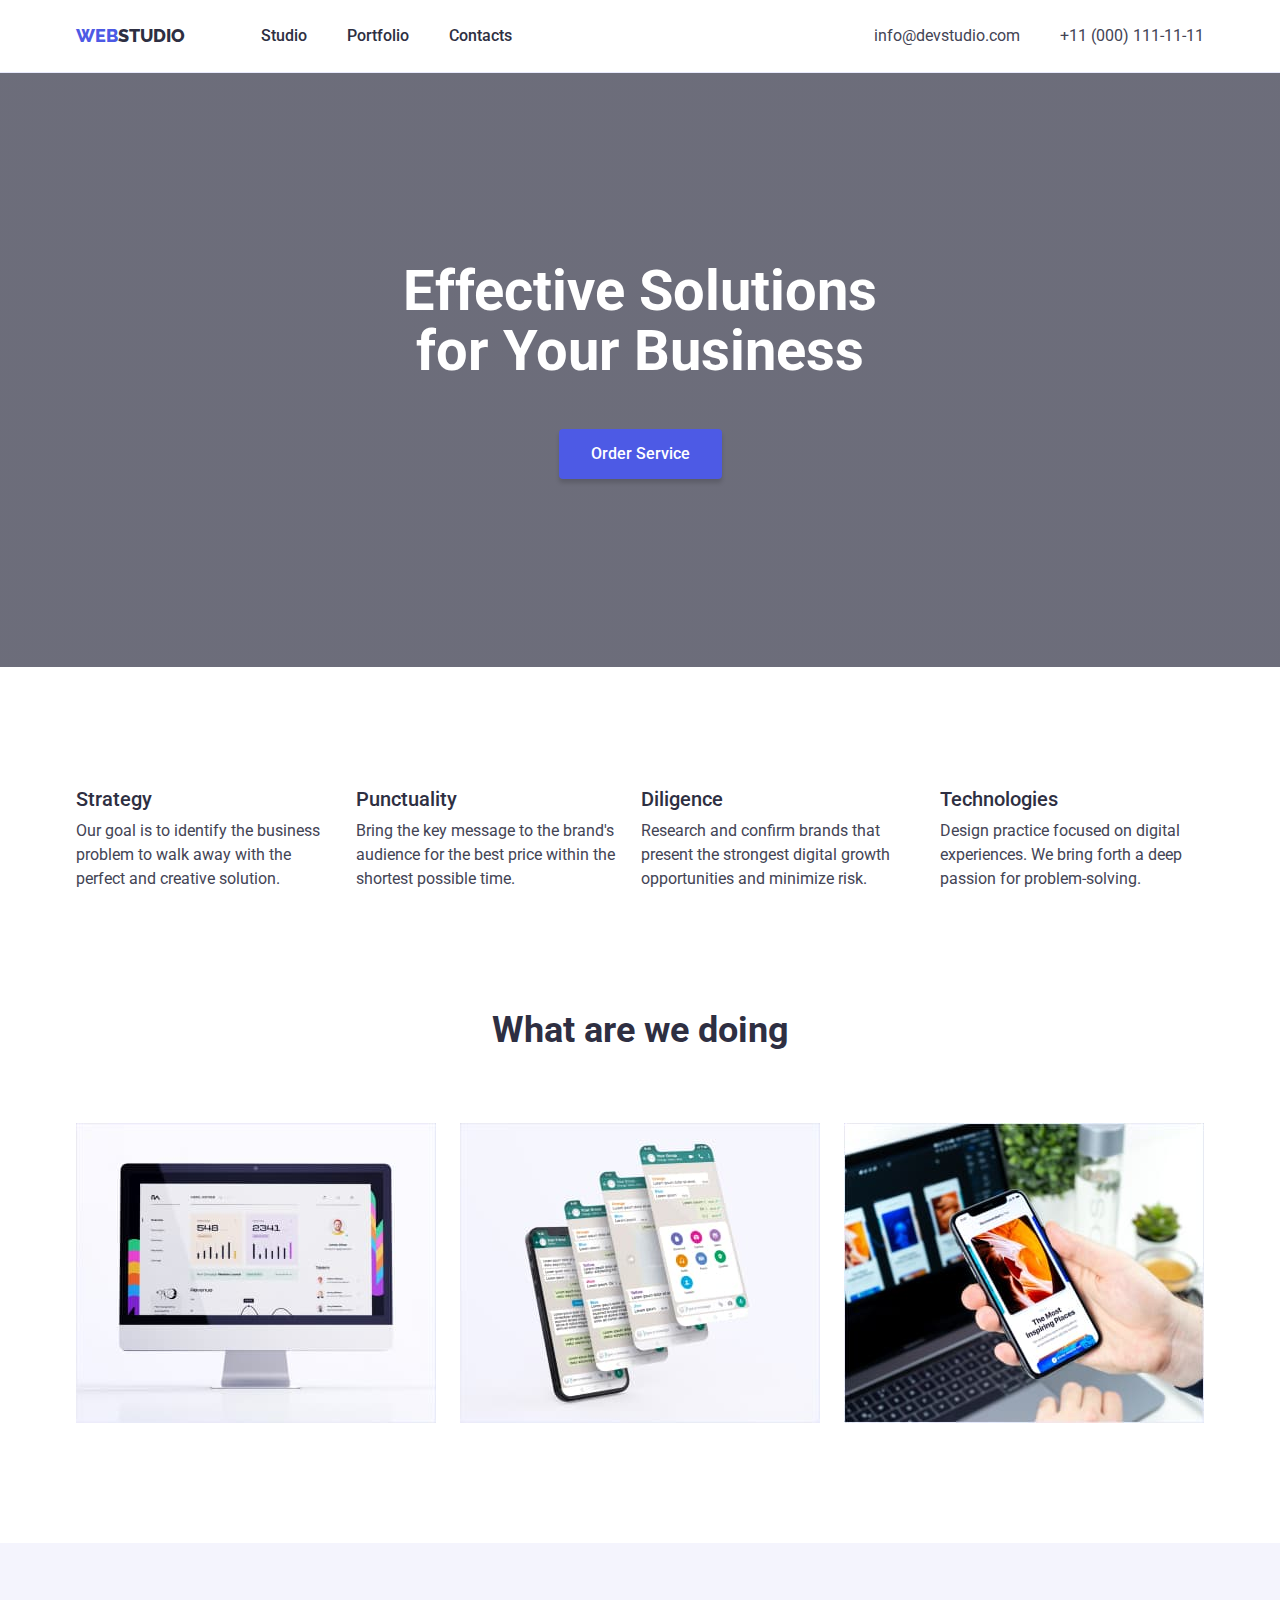
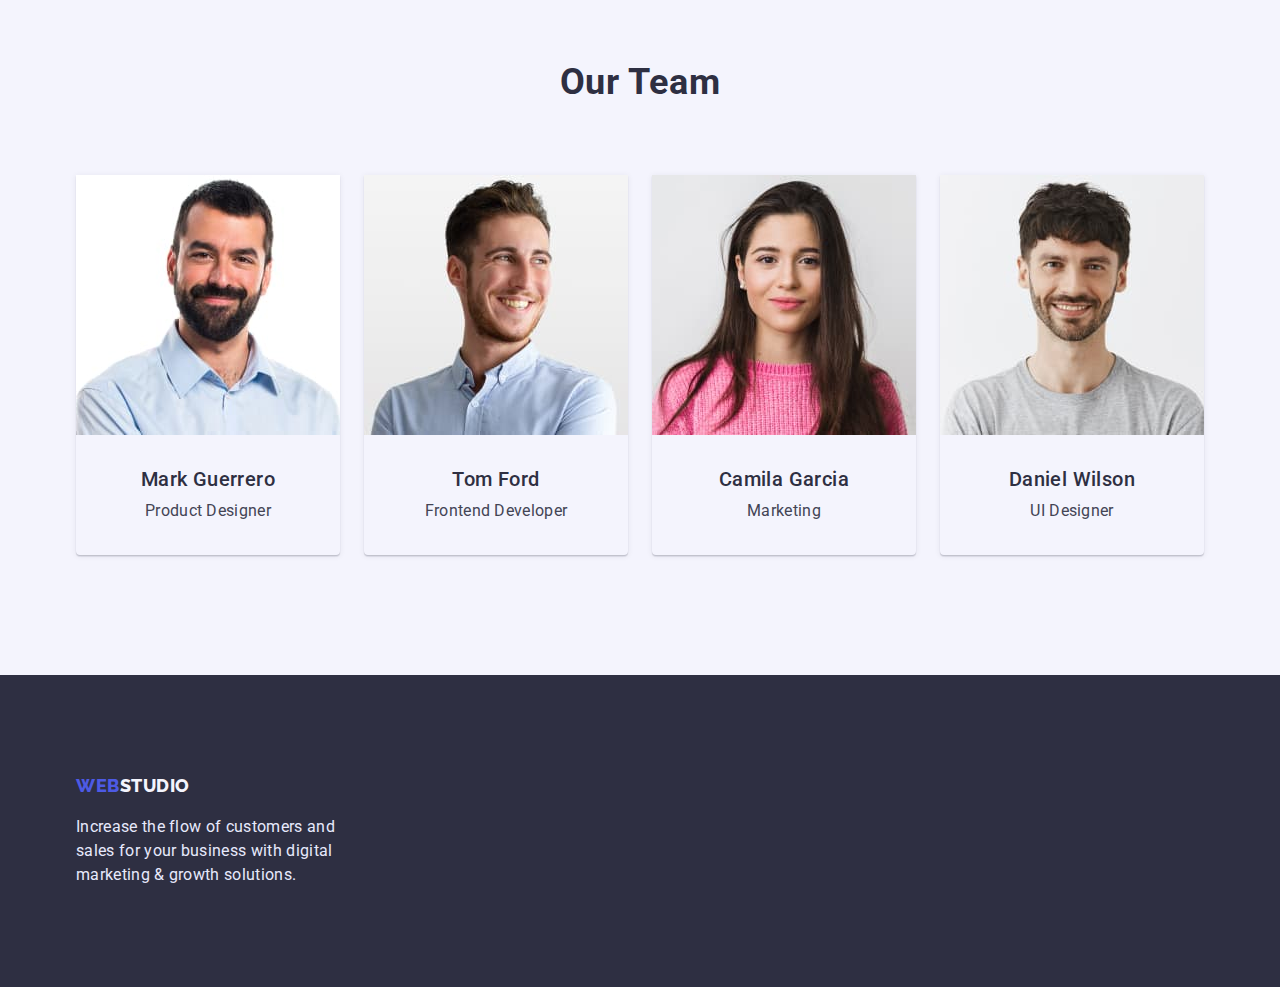
==== index.html @ 7176bb88 "open to new" ====
<!DOCTYPE html>
<html lang="en">
  <head>
    <meta charset="UTF-8" />
    <meta http-equiv="X-UA-Compatible" content="IE=edge" />
    <meta name="viewport" content="width=device-width, initial-scale=1.0" />
    <title>Document</title>
    <link
      rel="stylesheet"
      href="https://cdn.jsdelivr.net/npm/modern-normalize@1.1.0/modern-normalize.min.css"
    />
    <link rel="preconnect" href="https://fonts.googleapis.com" />
    <link rel="preconnect" href="https://fonts.gstatic.com" crossorigin />
    <link
      href="https://fonts.googleapis.com/css2?family=Raleway:wght@800&family=Roboto:wght@400;500;700;900&display=swap"
      rel="stylesheet"
    />
    <link rel="stylesheet" href="./css/styles.css" />
  </head>
  <body>
    <!--Шапка-->
    <header class="header">
      <div class="container flex-header">
        <nav class="nav">
          <a class="logo link" href="./index.html"
            ><span class="span-logo">Web</span>Studio</a
          >
          <ul class="menu list">
            <li class="menu-item">
              <a class="menu-list link" href="./index.html">Studio</a>
            </li>
            <li class="menu-item">
              <a class="menu-list link" href="./portfolio.html">Portfolio</a>
            </li>
            <li class="menu-item">
              <a class="menu-list link" href="">Contacts</a>
            </li>
          </ul>
        </nav>
        <!--контакти-->
        <ul class="header-contact list">
          <li class="contact-item">
            <a class="contact-link link" href="mailto:info@devstudio.com"
              >info@devstudio.com</a
            >
          </li>
          <li class="contact-item">
            <a class="contact-link link" href="tel:+110001111111"
              >+11 (000) 111-11-11</a
            >
          </li>
        </ul>
      </div>
    </header>
    <main>
      <!--Hero-->
      <section class="hero">
        <div class="container">
          <h1 class="hero-title">
            Effective Solutions <br />
            for Your Business
          </h1>
          <button class="hero-btn" type="button">Order Service</button>
        </div>
      </section>
      <!--навички-->
      <section class="about">
        <div class="container">
          <h2 class="visually-hidden">Our qualities</h2>
          <ul class="about-list list">
            <li class="about-item">
              <h3 class="about-title">Strategy</h3>
              <p class="about-text">
                Our goal is to identify the business problem to walk away with
                the perfect and creative solution.
              </p>
            </li>
            <li class="about-item">
              <h3 class="about-title">Punctuality</h3>
              <p class="about-text">
                Bring the key message to the brand's audience for the best price
                within the shortest possible time.
              </p>
            </li>
            <li class="about-item">
              <h3 class="about-title">Diligence</h3>
              <p class="about-text">
                Research and confirm brands that present the strongest digital
                growth opportunities and minimize risk.
              </p>
            </li>
            <li class="about-item">
              <h3 class="about-title">Technologies</h3>
              <p class="about-text">
                Design practice focused on digital experiences. We bring forth a
                deep passion for problem-solving.
              </p>
            </li>
          </ul>
        </div>
      </section>
      <!--що ми робимо-->
      <section class="work">
        <div class="container">
          <h2 class="work-title">What are we doing</h2>
          <ul class="work-list list">
            <li class="work-item">
              <img
                src="./images/Rectangle1.jpg"
                alt="computer monitor"
                width="360"
                height="300"
              />
            </li>
            <li class="work-item">
              <img
                src="./images/Rectangle2.jpg"
                alt="smartphone"
                width="360"
                height="300"
              />
            </li>
            <li class="work-item">
              <img
                src="./images/Rectangle3.jpg"
                alt="smartphone with laptop"
                width="360"
                height="300"
              />
            </li>
          </ul>
        </div>
      </section>
      <!--our-team-->
      <section class="team-section">
        <div class="container">
          <h2 class="team-title">Our Team</h2>
          <ul class="team-list list">
            <li class="team-item">
              <img
                src="./images/Mark-Guerrero.jpg"
                alt="Mark-Guerrero"
                width="264"
                height="260"
              />
              <h3 class="title-team">Mark Guerrero</h3>
              <p class="team-text">Product Designer</p>
            </li>
            <li class="team-item">
              <img
                src="./images/Tom-Ford.jpg"
                alt="Tom-Ford"
                width="264"
                height="260"
              />
              <h3 class="title-team">Tom Ford</h3>
              <p class="team-text">Frontend Developer</p>
            </li>
            <li class="team-item">
              <img
                src="./images/Camila-Garcia.jpg"
                alt="Camila-Garcia"
                width="264"
                height="260"
              />
              <h3 class="title-team">Camila Garcia</h3>
              <p class="team-text">Marketing</p>
            </li>
            <li class="team-item">
              <img
                src="./images/Daniel-Wilson.jpg"
                alt="Daniel-Wilson"
                width="264"
                height="260"
              />
              <h3 class="title-team">Daniel Wilson</h3>
              <p class="team-text">UI Designer</p>
            </li>
          </ul>
        </div>
      </section>
    </main>
    <footer class="footer">
      <div class="container">
        <a class="logo-footer link" href="./index.html"
          ><span class="footer-span-logo">Web</span>Studio</a
        >
        <p class="footer-text">
          Increase the flow of customers and sales for your business with
          digital marketing & growth solutions.
        </p>
      </div>
    </footer>
  </body>
</html>
---- css/styles.css ----
:root {
  --NAVY-BLUE: #2e2f42;
  --IRIS: #4d5ae5;
  --HOVER: #434455;
  --white: #ffffff;
}

/* основной текст NAVY BLUE  color: #2E2F42*/
/* заголовок секции герой color: #FFFFFF; */
/* вторичный текст SLATE color: #434455; */
/* текст футер логотипа CLOUD  IRIS color: #4D5AE5; color: #F4F4FD; */
/* текст футер CORNFLOWER color: #E7E9FC; */
/* твет акцент IRIS color: #4D5AE5; */
/* цвет фона темный NAVY BLUE background: #2E2F42;*/
/* цвет фона светлый background: #F4F4FD; */
/* цвет фона белый background: #FFFFFF; */

/* сброс стилей */
h1,
h2,
h3,
h4,
h5,
h6,
p {
  margin-top: 0;
  margin-bottom: 0;
}

ul,
ol {
  margin-top: 0;
  margin-bottom: 0;
  padding-left: 0;
}

.link {
  text-decoration: none;
}

.list {
  list-style: none;
}

img {
  display: block;
  max-width: 100%;
}

/* end */

/* глобальные */

body {
  font-family: "Roboto";
  font-weight: 500;
  font-size: 16px;
  line-height: 1.5;
  color: var(--NAVY-BLUE);
}

button {
  cursor: pointer;
}

/* end */

/* container */

.container {
  width: 1158px;
  margin: auto;
  padding: 0 15px;
}

/* end */

/* Хедер */

.header {
  padding: 24px 0;
  border-bottom: 1px solid #e7e9fc;
}

.logo {
  font-family: "Raleway";
  font-weight: 800;
  font-size: 18px;
  line-height: 1.3;
  color: var(--NAVY-BLUE);
  text-transform: uppercase;
  margin-right: 76px;
}

.logo:focus {
  color: var(--IRIS);
}

.span-logo {
  color: var(--IRIS);
}

.nav {
  display: flex;
}
.menu {
  display: flex;
}

.menu-item:not(:last-child) {
  margin-right: 40px;
}

.menu-list {
  font-weight: 500;
  font-size: 16px;
  line-height: 1.5;
  color: var(--NAVY-BLUE);
}
.menu-list:hover,
.menu-list:focus {
  color: var(--IRIS);
}

.header-contact {
  display: flex;
  margin-left: auto;
}

.contact-link {
  font-weight: 400;
  font-size: 16px;
  line-height: 1.5;
  color: var(--HOVER);
}

.contact-link:hover,
.contact-link:focus {
  color: var(--IRIS);
}
.flex-header {
  display: flex;
}

.contact-item:not(:last-child) {
  margin-right: 40px;
}
/* end */

/* heto */

.hero {
  background-image: linear-gradient(
      to right,
      rgba(46, 47, 66, 0.7),
      rgba(46, 47, 66, 0.7)
    ),
    url("../images/bkc-img.jpg");
  /* background-image: url("../images/bkc-img.jpg"); */
  background-repeat: no-repeat;
  background-size: 100%;
  padding: 188px 0;
  text-align: center;
  max-width: 1600px;
  margin: 0 auto;
}

.hero-title {
  color: var(--white);
  font-weight: 700;
  font-size: 56px;
  line-height: 60px;
  margin-bottom: 48px;
  /* width: 494px; */
}

.hero-btn {
  background: #4d5ae5;
  color: var(--white);
  font-weight: 500;
  box-shadow: 0px 4px 4px rgba(0, 0, 0, 0.15);
  border-radius: 4px;
  padding: 16px 32px;
  border: none;
}

.hero-btn:hover,
.hero-btn:focus {
  background-color: #404bbf;
}

/* end */

/* about */

.about {
  padding: 120px 0;
}

.visually-hidden {
  position: absolute;
  white-space: nowrap;
  width: 1px;
  height: 1px;
  overflow: hidden;
  border: 0;
  padding: 0;
  clip: rect(0 0 0 0);
  clip-path: inset(50%);
  margin: -1px;
}

.about-list {
  display: flex;
}

.about-item {
  width: calc((100%-72) / 4);
  margin-right: 24px;
}

.about-item:last-child {
  margin-right: 0;
}

.about-title {
  font-weight: 500;
  font-size: 20px;
  line-height: 24px;
  margin-bottom: 8px;
}

.about-text {
  color: var(--HOVER);
  font-weight: 400;
  font-size: 16px;
  line-height: 1.5;
}

/* end */

/* work */

.work {
  padding-bottom: 120px;
}

.work-title {
  text-align: center;
  font-size: 36px;
  line-height: 1.1;
  margin-bottom: 72px;
}

.work-list {
  display: flex;
}

.work-item {
  width: calc((100%-48) / 3);
  margin-right: 24px;
}

.work-item:last-child {
  margin: 0;
}

/* end */

/* team */

.team-section {
  padding: 120px 0;
  background-color: #f4f4fd;
}

.team-list {
  display: flex;
}

.team-title {
  font-size: 36px;
  line-height: 1.1;
  text-align: center;
  letter-spacing: 0.02em;
  text-transform: capitalize;
  margin-bottom: 72px;
  color: var(--NAVY-BLUE);
}

.team-item {
  box-shadow: 0px 1px 6px rgba(46, 47, 66, 0.08),
    0px 1px 1px rgba(46, 47, 66, 0.16), 0px 2px 1px rgba(46, 47, 66, 0.08);
  border-radius: 0px 0px 4px 4px;
  width: calc((100%-72) / 4);
  margin-right: 24px;
}

.team-item:last-child {
  margin-right: 0;
}

.title-team {
  font-weight: 500;
  font-size: 20px;
  line-height: 1.2;
  text-align: center;
  letter-spacing: 0.02em;
  color: var(--NAVY-BLUE);
  margin-bottom: 8px;
  margin-top: 32px;
}

.team-text {
  font-weight: 400;
  font-size: 16px;
  line-height: 1.5;
  text-align: center;
  letter-spacing: 0.02em;
  color: var(--HOVER);
  margin-bottom: 32px;
}

/* end */

.footer {
  background-color: var(--NAVY-BLUE);
  padding: 100px 0;
}

.logo-footer {
  font-family: "Raleway";
  font-weight: 800;
  font-size: 18px;
  line-height: 1.2;
  letter-spacing: 0.03em;
  text-transform: uppercase;
  color: #f4f4fd;
}

.footer-span-logo {
  color: var(--IRIS);
}

.footer-text {
  color: #e7e9fc;
  font-family: "Roboto";
  font-weight: 400;
  font-size: 16px;
  line-height: 1.5;
  letter-spacing: 0.02em;
  width: 264px;
  margin-top: 16px;
}

/* portfolio */

/* filrt */
.section-portfolio {
  padding-top: 96px;
  padding-bottom: 120px;
}

.filtr {
  display: flex;
  justify-content: center;
  margin-bottom: 72px;
}

.filtr-item:not(:last-child) {
  margin-right: 24px;
}

.filtr-btn {
  background-color: #f4f4fd;
  color: var(--IRIS);
  font-weight: 500;
  border-radius: 4px;
  padding: 12px 24px;
  border: 1px solid #e7e9fc;
}

.filtr-btn:focus,
.filtr-btn:hover {
  color: var(--white);
  font-weight: 500;
  background: #404bbf;
  box-shadow: 0px 3px 1px rgba(0, 0, 0, 0.1), 0px 2px 1px rgba(0, 0, 0, 0.08),
    0px 2px 2px rgba(0, 0, 0, 0.12);
  border: 1px solid #404bbf;
  border-radius: 4px;
  padding: 12px 24px;
}

/* end */

/* portfolio-list */

.portfolio-list {
  display: flex;
  flex-wrap: wrap;
  /* column-gap: 24px;
  row-gap: 48px; */
}

.portfolio-item {
  width: calc((100% - 48px) / 3);
  margin-right: 24px;
  /* margin-bottom: 48px; */
}

.portfolio-item:nth-child(3n) {
  margin: 0;
}

.portfolio-item:nth-last-of-type(n + 4) {
  margin-bottom: 48px;
}

.portfolio-title {
  font-weight: 500;
  font-size: 20px;
  line-height: 1.2;
  color: var(--NAVY-BLUE);
  margin-bottom: 8px;
}

.portfolio-text {
  font-size: 16px;
  line-height: 1.5;
  color: var(--HOVER);
}

.portfolio-card {
  padding: 32px 16px;
  border: 1px solid #e7e9fc;
  border-top: 0;
}

/* end */
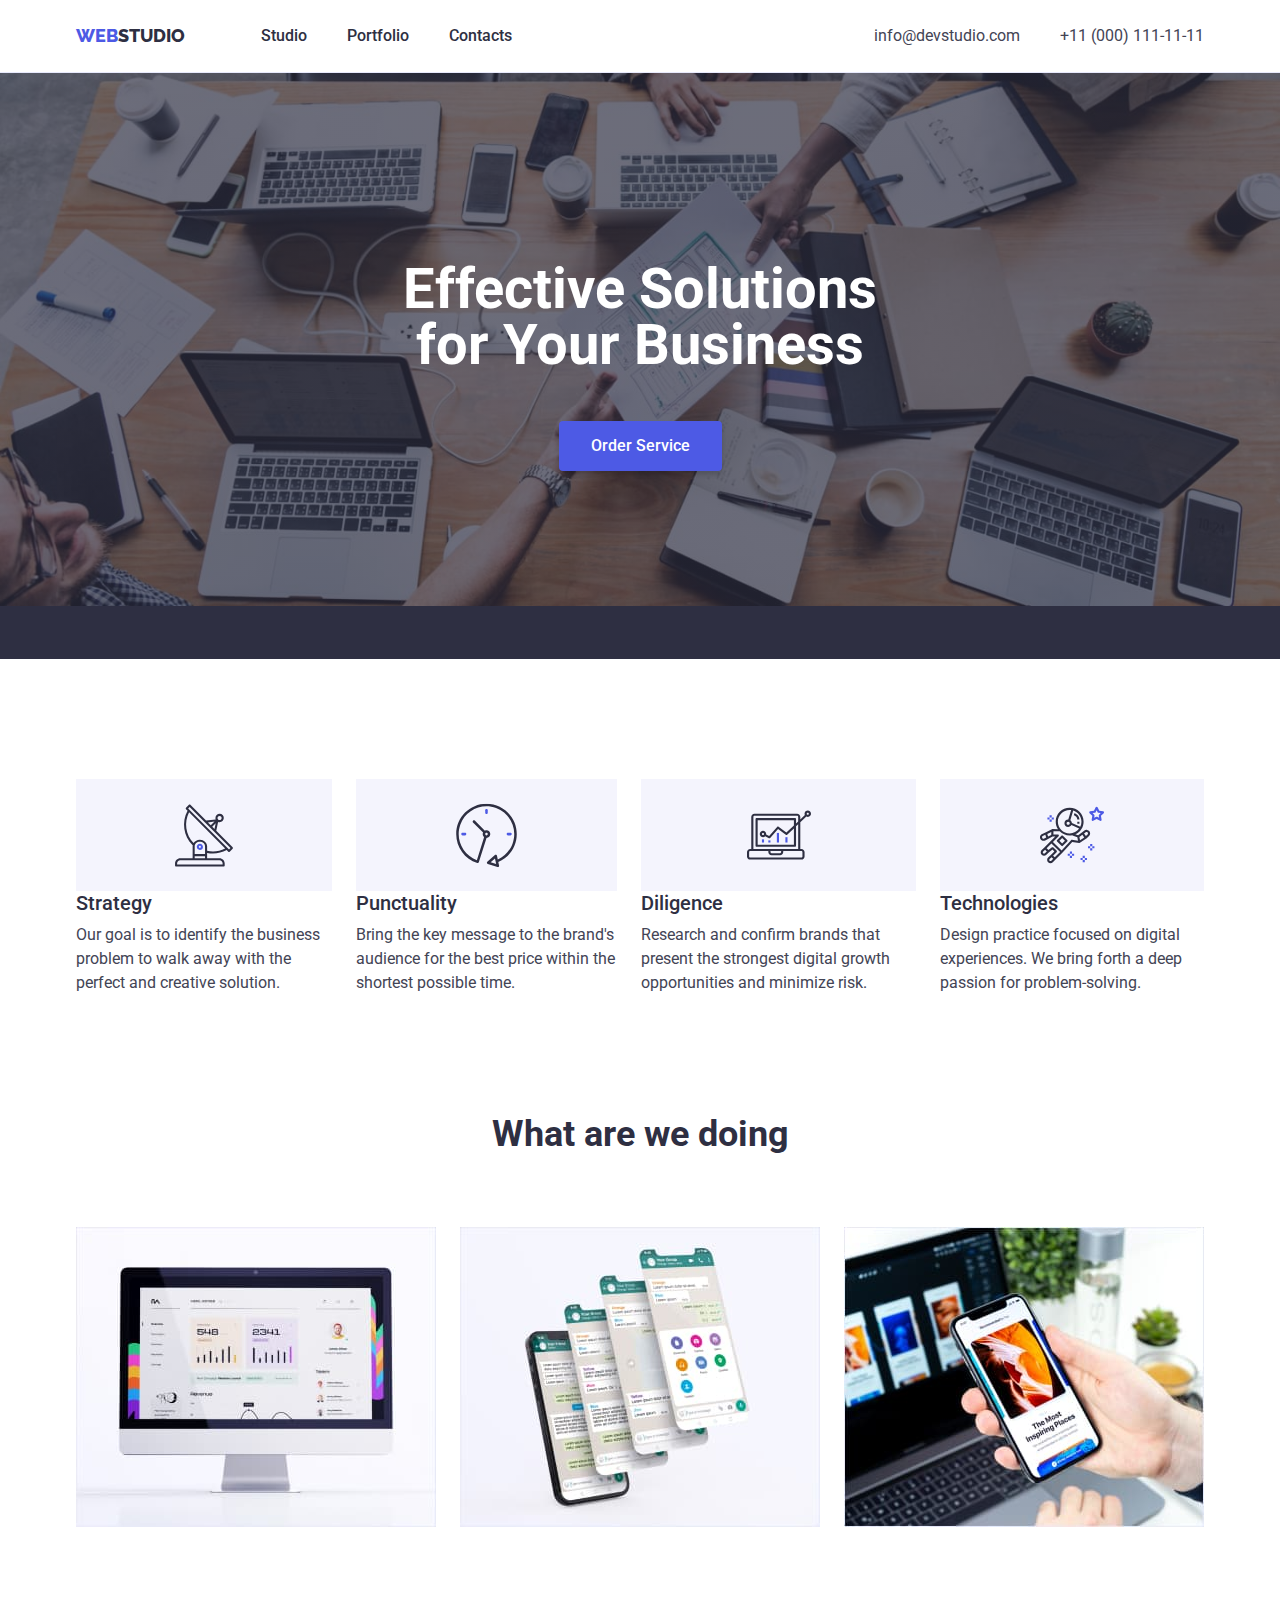
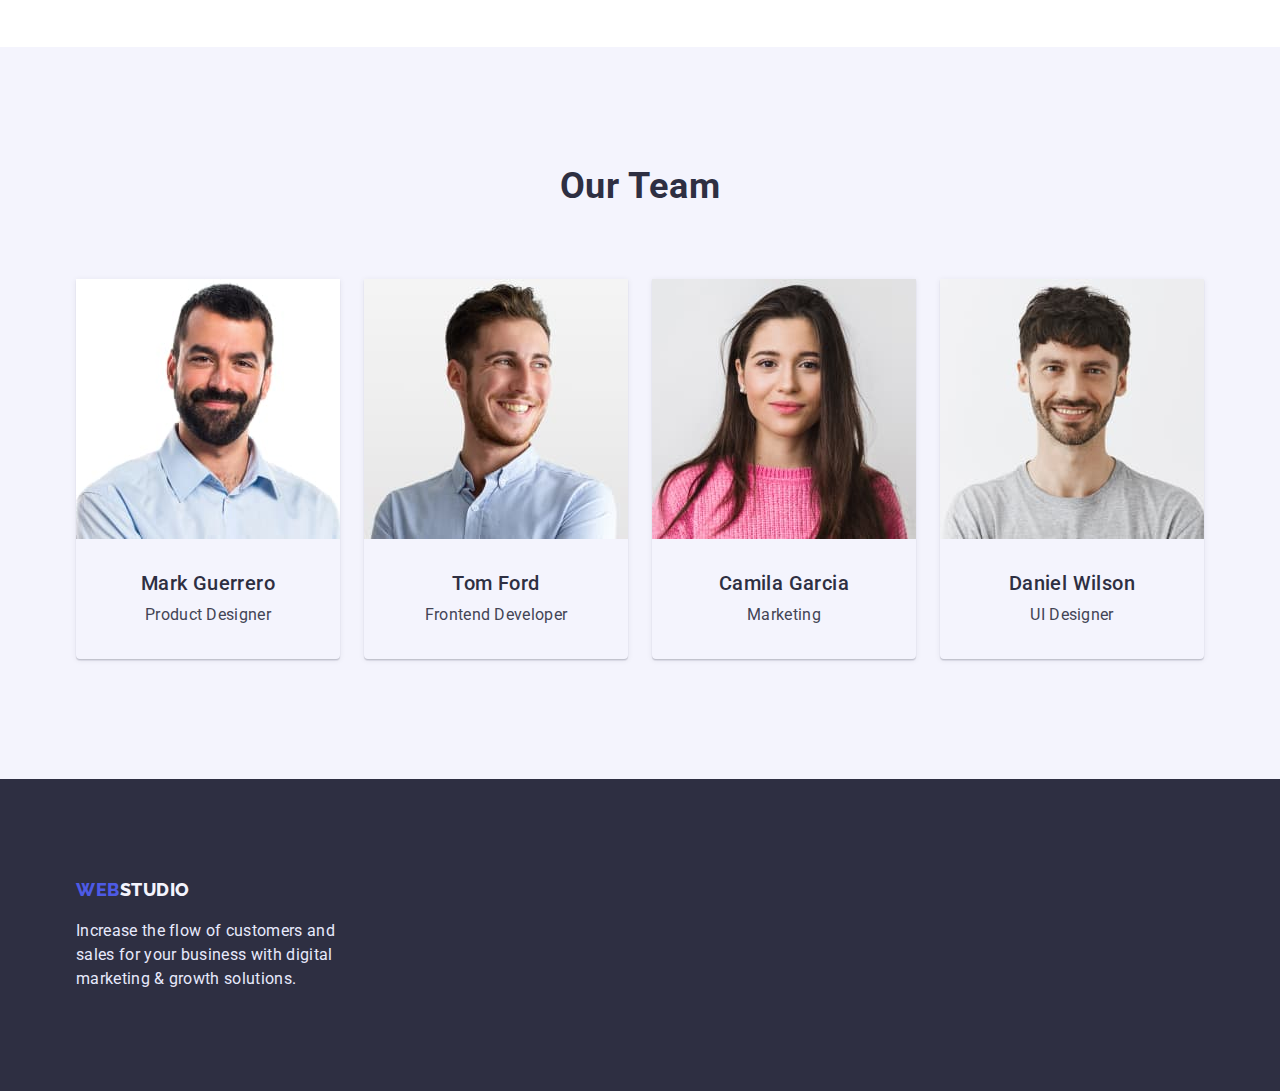
==== commit 7fe05c28: "add about icon" ====
--- a/index.html
+++ b/index.html
@@ -68,28 +68,28 @@
         <div class="container">
           <h2 class="visually-hidden">Our qualities</h2>
           <ul class="about-list list">
-            <li class="about-item">
-              <h3 class="about-title">Strategy</h3>
+            <li class="about-item icon-strategy">
+              <h3 class="about-title ">Strategy</h3>
               <p class="about-text">
                 Our goal is to identify the business problem to walk away with
                 the perfect and creative solution.
               </p>
             </li>
-            <li class="about-item">
+            <li class="about-item icon-punctualy">
               <h3 class="about-title">Punctuality</h3>
               <p class="about-text">
                 Bring the key message to the brand's audience for the best price
                 within the shortest possible time.
               </p>
             </li>
-            <li class="about-item">
+            <li class="about-item icon-diligence">
               <h3 class="about-title">Diligence</h3>
               <p class="about-text">
                 Research and confirm brands that present the strongest digital
                 growth opportunities and minimize risk.
               </p>
             </li>
-            <li class="about-item">
+            <li class="about-item icon-tehnologies">
               <h3 class="about-title">Technologies</h3>
               <p class="about-text">
                 Design practice focused on digital experiences. We bring forth a
--- a/css/styles.css
+++ b/css/styles.css
@@ -150,13 +150,13 @@
 /* heto */
 
 .hero {
+  background-color: var(--NAVY-BLUE);
   background-image: linear-gradient(
       to right,
       rgba(46, 47, 66, 0.7),
       rgba(46, 47, 66, 0.7)
     ),
-    url("../images/bkc-img.jpg");
-  /* background-image: url("../images/bkc-img.jpg"); */
+    url(../images/bkc-img.jpg);
   background-repeat: no-repeat;
   background-size: 100%;
   padding: 188px 0;
@@ -169,7 +169,7 @@
   color: var(--white);
   font-weight: 700;
   font-size: 56px;
-  line-height: 60px;
+  line-height: 1;
   margin-bottom: 48px;
   /* width: 494px; */
 }
@@ -237,6 +237,33 @@
   line-height: 1.5;
 }
 
+.about-item::before{
+  display:block;
+  content: '' ;
+  background-size: contain;
+  background-repeat: no-repeat;
+  background-position: center; 
+  height: 112px;
+  background-color: #F4F4FD;
+}
+
+.icon-strategy::before{
+  background-image: url(../images/strategy.svg);
+}
+
+.icon-punctualy::before{
+background-image: url(../images/punctuality.svg);
+}
+
+.icon-diligence::before{
+  background-image: url(../images/diligence.svg);
+}
+
+.icon-tehnologies::before{
+  background-image: url(../images/technologies.svg );
+}
+
+
 /* end */
 
 /* work */
@@ -415,6 +442,7 @@
 
 .portfolio-item:nth-last-of-type(n + 4) {
   margin-bottom: 48px;
+  box-shadow: 0px 1px 6px rgba(46, 47, 66, 0.08);
 }
 
 .portfolio-title {
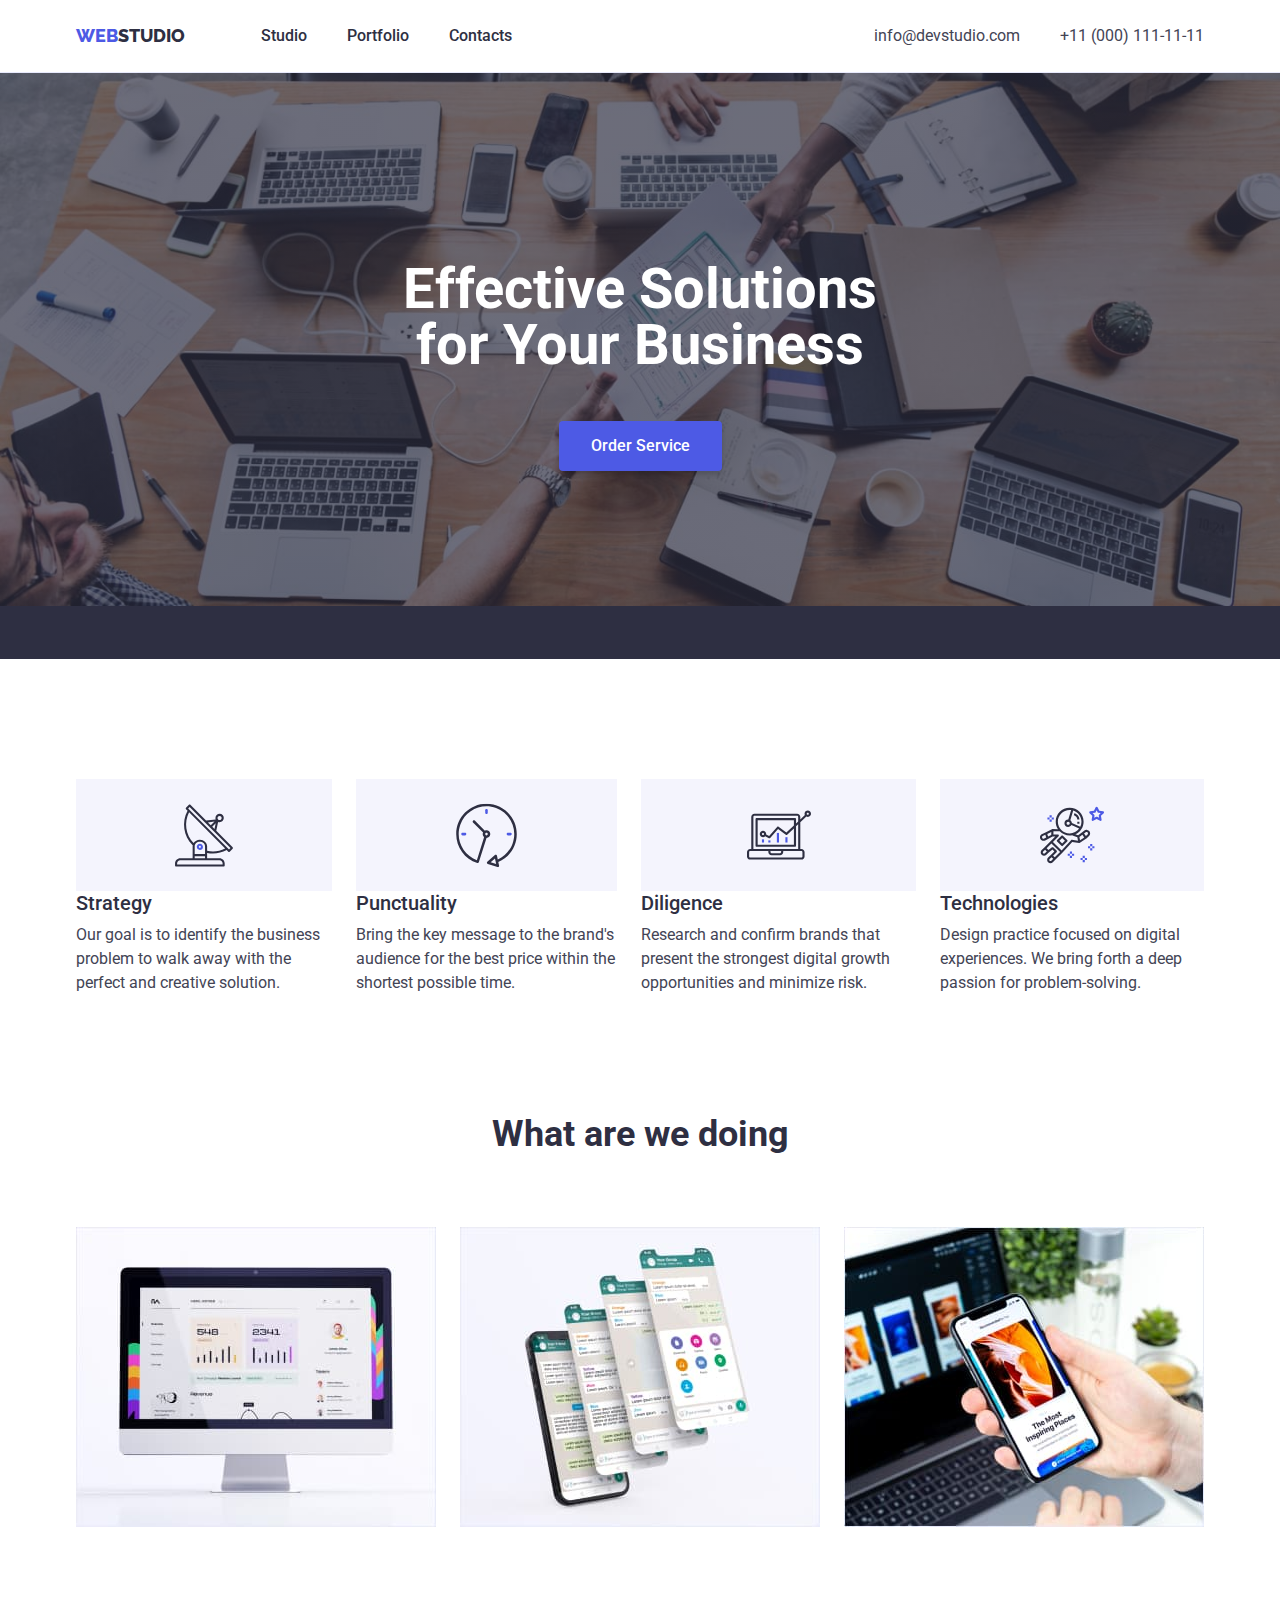
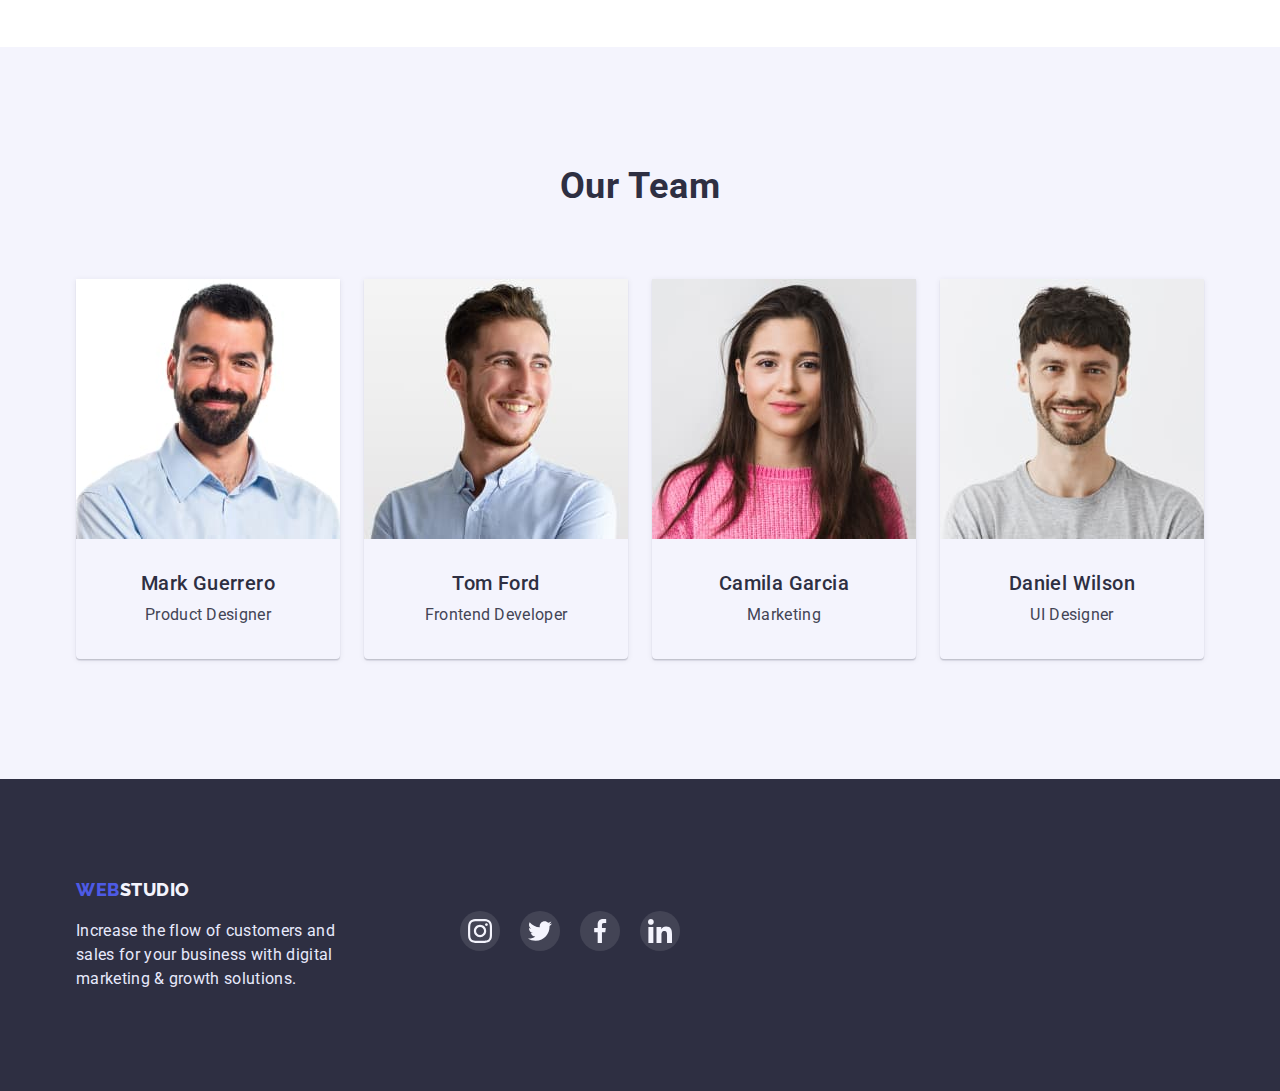
==== commit 813409f9: "social icon footer" ====
--- a/index.html
+++ b/index.html
@@ -69,7 +69,7 @@
           <h2 class="visually-hidden">Our qualities</h2>
           <ul class="about-list list">
             <li class="about-item icon-strategy">
-              <h3 class="about-title ">Strategy</h3>
+              <h3 class="about-title">Strategy</h3>
               <p class="about-text">
                 Our goal is to identify the business problem to walk away with
                 the perfect and creative solution.
@@ -181,14 +181,26 @@
       </section>
     </main>
     <footer class="footer">
-      <div class="container">
-        <a class="logo-footer link" href="./index.html"
-          ><span class="footer-span-logo">Web</span>Studio</a
-        >
-        <p class="footer-text">
-          Increase the flow of customers and sales for your business with
-          digital marketing & growth solutions.
-        </p>
+      <div class="container flex-footer">
+        <div class="old-footer">
+          <a class="logo-footer link" href="./index.html"
+            ><span class="footer-span-logo">Web</span>Studio</a
+          >
+          <p class="footer-text">
+            Increase the flow of customers and sales for your business with
+            digital marketing & growth solutions.
+          </p>
+        </div>
+        <div class="flex-footer list">
+          <ul class="social-footer">
+            <li class="social-item inst-footer">
+              <a href="portfolio.html"></a>
+            </li>
+            <li class="social-item twit-footer"><a href="/"></a></li>
+            <li class="social-item face-footer"><a href="/"></a></li>
+            <li class="social-item link-footer"><a href="/"></a></li>
+          </ul>
+        </div>
       </div>
     </footer>
   </body>
--- a/css/styles.css
+++ b/css/styles.css
@@ -237,32 +237,31 @@
   line-height: 1.5;
 }
 
-.about-item::before{
-  display:block;
-  content: '' ;
+.about-item::before {
+  display: block;
+  content: "";
   background-size: contain;
   background-repeat: no-repeat;
-  background-position: center; 
+  background-position: center;
   height: 112px;
-  background-color: #F4F4FD;
-}
-
-.icon-strategy::before{
+  background-color: #f4f4fd;
+}
+
+.icon-strategy::before {
   background-image: url(../images/strategy.svg);
 }
 
-.icon-punctualy::before{
-background-image: url(../images/punctuality.svg);
-}
-
-.icon-diligence::before{
+.icon-punctualy::before {
+  background-image: url(../images/punctuality.svg);
+}
+
+.icon-diligence::before {
   background-image: url(../images/diligence.svg);
 }
 
-.icon-tehnologies::before{
-  background-image: url(../images/technologies.svg );
-}
-
+.icon-tehnologies::before {
+  background-image: url(../images/technologies.svg);
+}
 
 /* end */
 
@@ -383,6 +382,16 @@
 /* portfolio */
 
 /* filrt */
+
+.flex-footer {
+  display: flex;
+  align-items: center;
+}
+
+.old-footer {
+  margin-right: 120px;
+}
+
 .section-portfolio {
   padding-top: 96px;
   padding-bottom: 120px;
@@ -419,6 +428,42 @@
   padding: 12px 24px;
 }
 
+.social-item {
+  display: inline-block;
+  width: 40px;
+  height: 40px;
+  background-color: rgba(255, 255, 255, 0.1);
+  background-repeat: no-repeat;
+  background-position: center;
+  background-size: 24px;
+  border-radius: 50%;
+}
+
+.social-item:not(:last-child) {
+  margin-right: 16px;
+}
+
+.inst-footer {
+  background-image: url(../images/instagram.svg);
+}
+
+.twit-footer {
+  background-image: url(../images/twitter.svg);
+}
+
+.face-footer {
+  background-image: url(../images/facebook.svg);
+}
+
+.link-footer {
+  background-image: url(../images/linkedin.svg);
+}
+
+.social-item:hover,
+.social-item:focus {
+  background-color: rgba(49, 208, 170, 1);
+}
+
 /* end */
 
 /* portfolio-list */
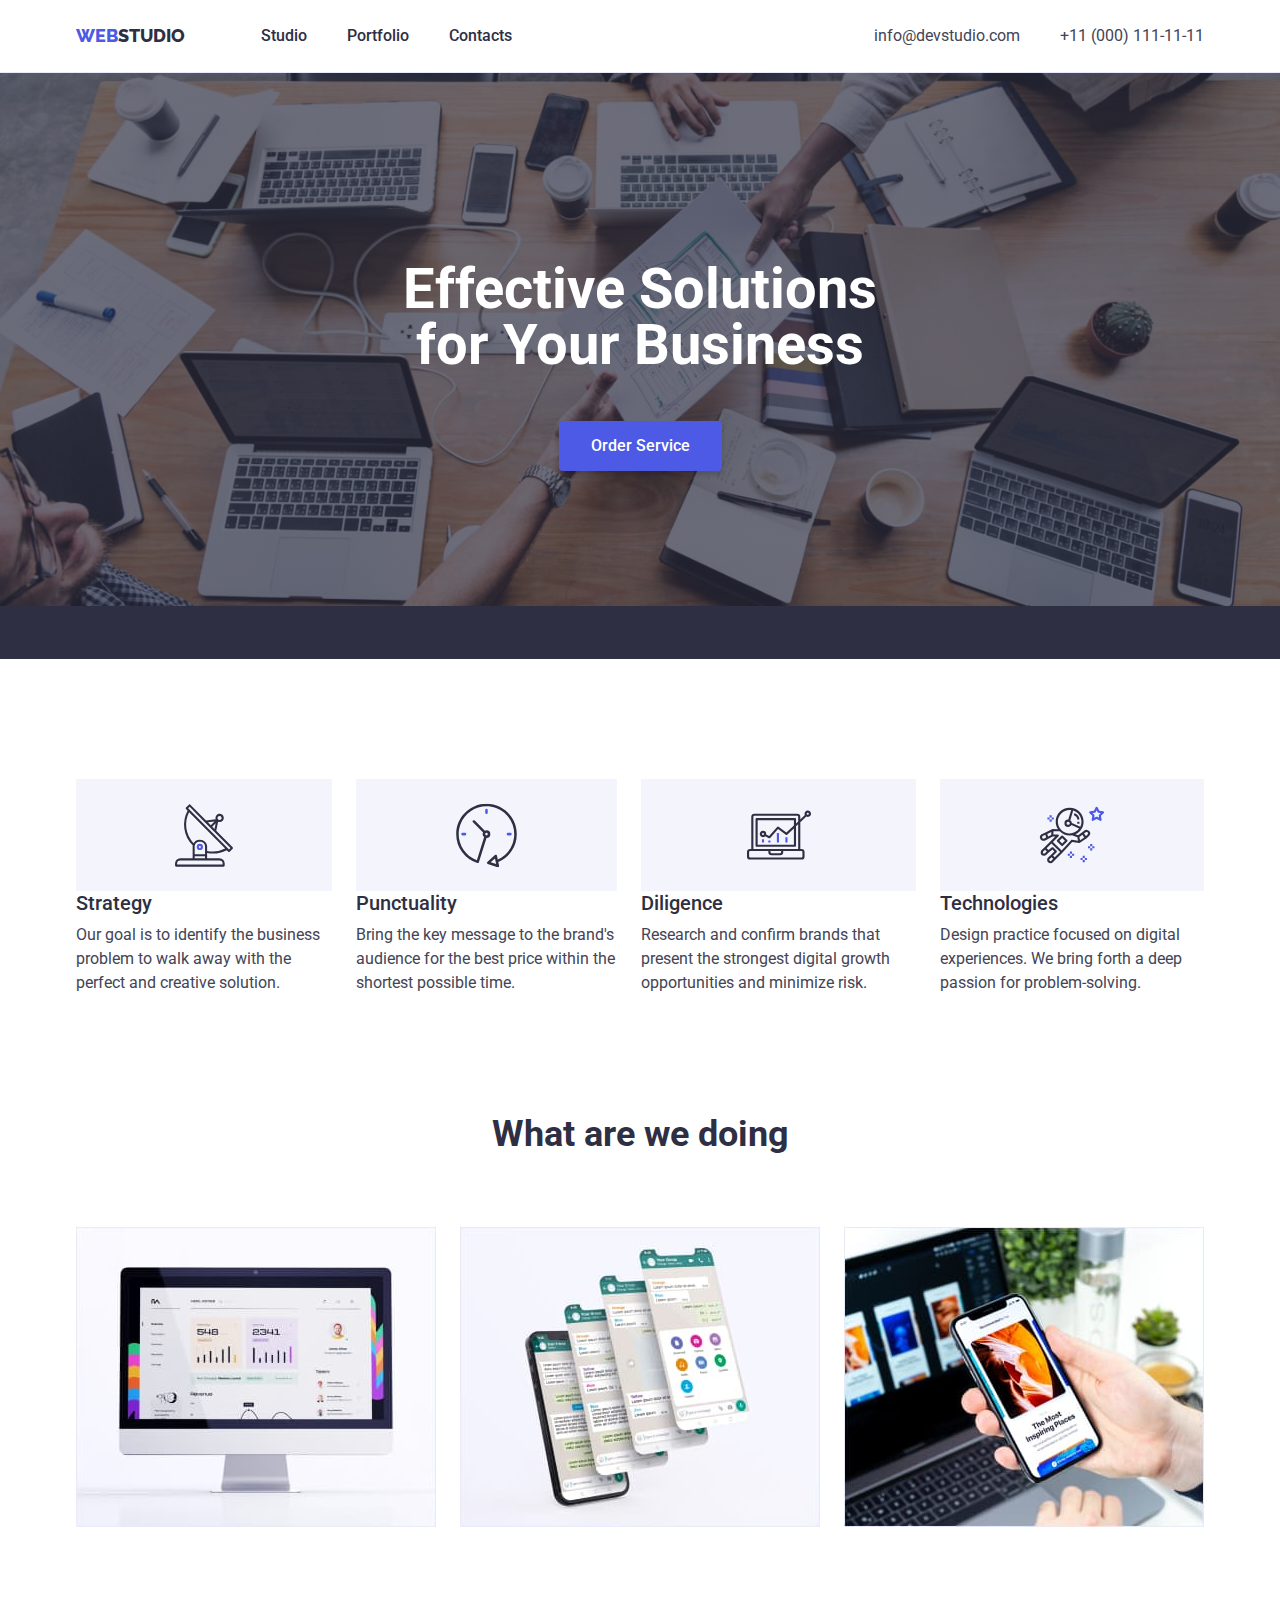
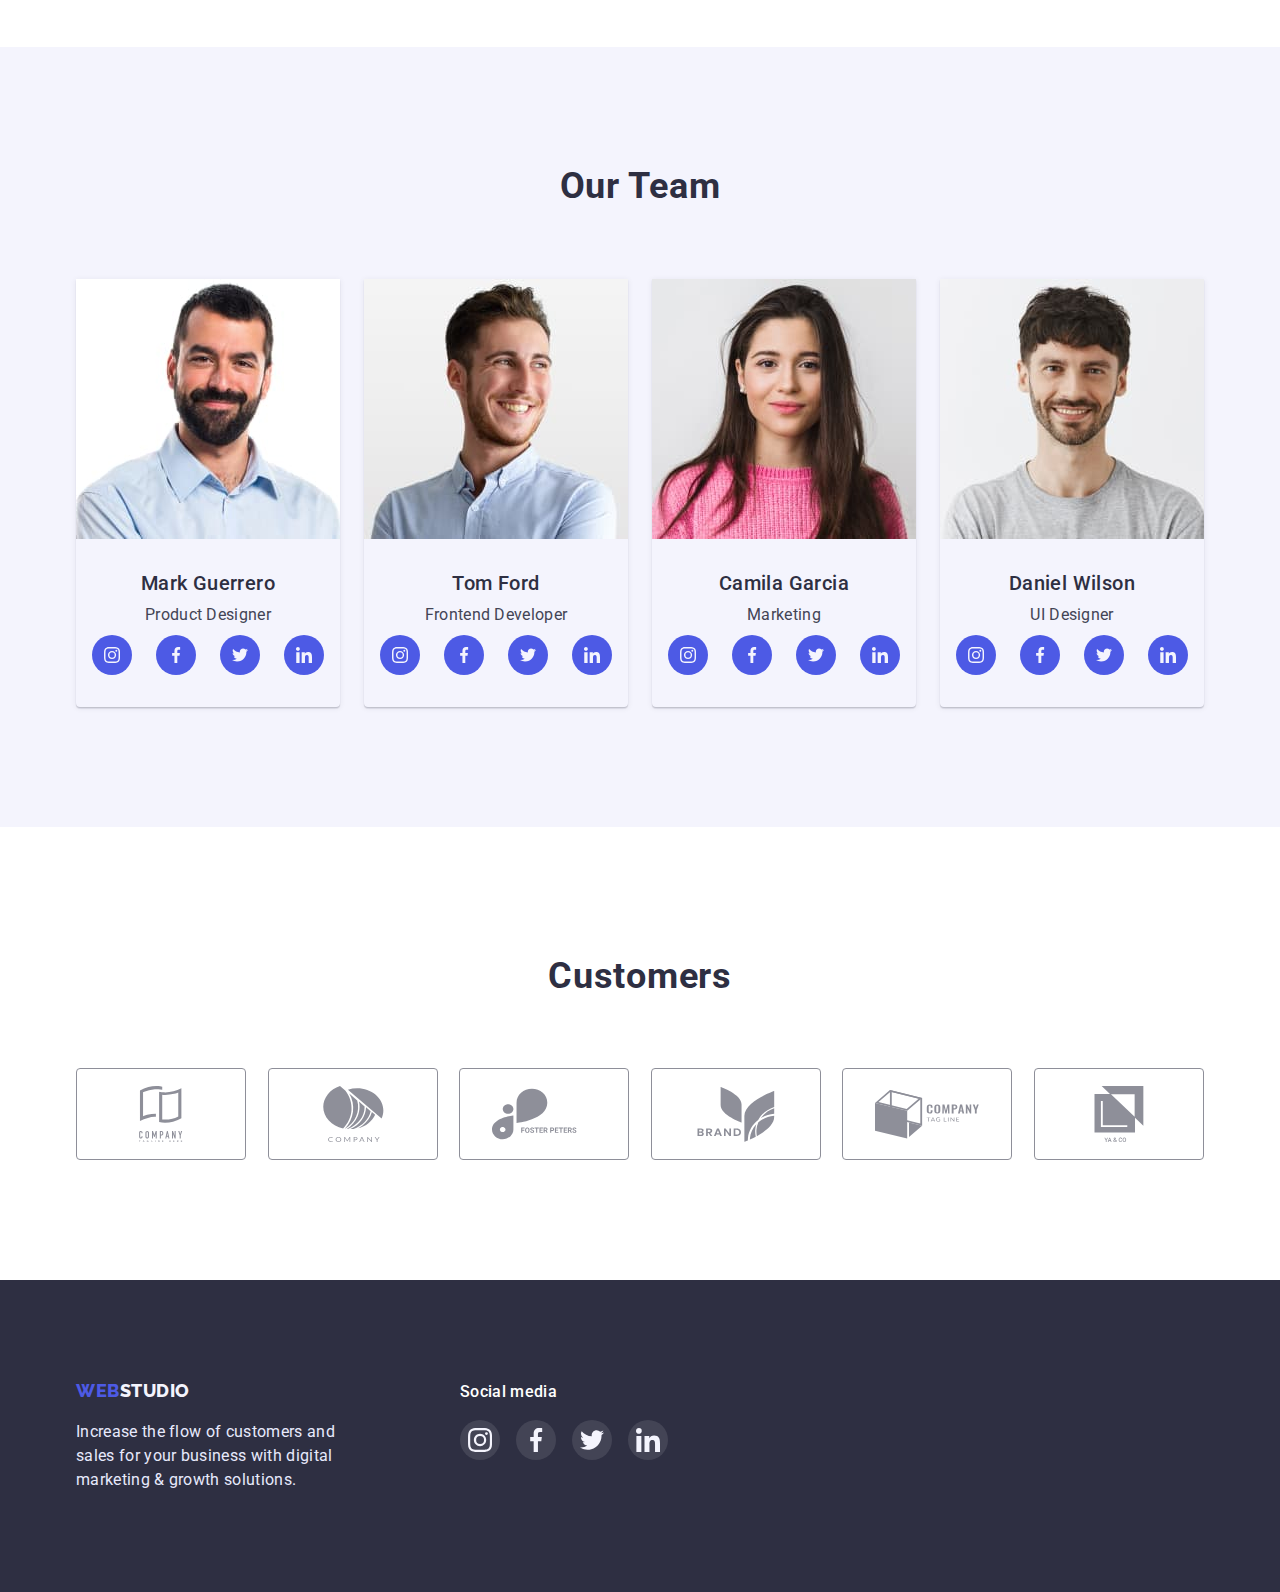
==== commit fd21fb4b: "2" ====
--- a/index.html
+++ b/index.html
@@ -143,8 +143,45 @@
                 width="264"
                 height="260"
               />
-              <h3 class="title-team">Mark Guerrero</h3>
-              <p class="team-text">Product Designer</p>
+              <div class="team-card">
+                <h3 class="title-team">Mark Guerrero</h3>
+                <p class="team-text">Product Designer</p>
+                <ul class="soc-list list">
+                  <li class="soc-item-team">
+                    <a class="soc-link-team link" href="">
+                      <svg width="16" height="16" class="icon-team">
+                        <use
+                          href="./images/symbol-defs2.svg#icon-instagram"
+                        ></use>
+                      </svg>
+                    </a>
+                  </li>
+                  <li class="soc-item-team">
+                    <a class="soc-link-team link" href=""
+                      ><svg width="16" height="16" class="icon-team">
+                        <use
+                          href="./images/symbol-defs2.svg#icon-facebook"
+                        ></use></svg
+                    ></a>
+                  </li>
+                  <li class="soc-item-team">
+                    <a class="soc-link-team link" href=""
+                      ><svg width="16" height="16" class="icon-team">
+                        <use
+                          href="./images/symbol-defs2.svg#icon-twitter"
+                        ></use></svg
+                    ></a>
+                  </li>
+                  <li class="soc-item-team">
+                    <a class="soc-link-team link" href=""
+                      ><svg width="16" height="16" class="icon-team">
+                        <use
+                          href="./images/symbol-defs2.svg#icon-linkedin"
+                        ></use></svg
+                    ></a>
+                  </li>
+                </ul>
+              </div>
             </li>
             <li class="team-item">
               <img
@@ -153,8 +190,45 @@
                 width="264"
                 height="260"
               />
-              <h3 class="title-team">Tom Ford</h3>
-              <p class="team-text">Frontend Developer</p>
+              <div class="team-card">
+                <h3 class="title-team">Tom Ford</h3>
+                <p class="team-text">Frontend Developer</p>
+                <ul class="soc-list list">
+                  <li class="soc-item-team">
+                    <a class="soc-link-team link" href="">
+                      <svg width="16" height="16" class="icon-team">
+                        <use
+                          href="./images/symbol-defs2.svg#icon-instagram"
+                        ></use>
+                      </svg>
+                    </a>
+                  </li>
+                  <li class="soc-item-team">
+                    <a class="soc-link-team link" href=""
+                      ><svg width="16" height="16" class="icon-team">
+                        <use
+                          href="./images/symbol-defs2.svg#icon-facebook"
+                        ></use></svg
+                    ></a>
+                  </li>
+                  <li class="soc-item-team">
+                    <a class="soc-link-team link" href=""
+                      ><svg width="16" height="16" class="icon-team">
+                        <use
+                          href="./images/symbol-defs2.svg#icon-twitter"
+                        ></use></svg
+                    ></a>
+                  </li>
+                  <li class="soc-item-team">
+                    <a class="soc-link-team link" href=""
+                      ><svg width="16" height="16" class="icon-team">
+                        <use
+                          href="./images/symbol-defs2.svg#icon-linkedin"
+                        ></use></svg
+                    ></a>
+                  </li>
+                </ul>
+              </div>
             </li>
             <li class="team-item">
               <img
@@ -163,8 +237,45 @@
                 width="264"
                 height="260"
               />
-              <h3 class="title-team">Camila Garcia</h3>
-              <p class="team-text">Marketing</p>
+              <div class="team-card">
+                <h3 class="title-team">Camila Garcia</h3>
+                <p class="team-text">Marketing</p>
+                <ul class="soc-list list">
+                  <li class="soc-item-team">
+                    <a class="soc-link-team link" href="">
+                      <svg width="16" height="16" class="icon-team">
+                        <use
+                          href="./images/symbol-defs2.svg#icon-instagram"
+                        ></use>
+                      </svg>
+                    </a>
+                  </li>
+                  <li class="soc-item-team">
+                    <a class="soc-link-team link" href=""
+                      ><svg width="16" height="16" class="icon-team">
+                        <use
+                          href="./images/symbol-defs2.svg#icon-facebook"
+                        ></use></svg
+                    ></a>
+                  </li>
+                  <li class="soc-item-team">
+                    <a class="soc-link-team link" href=""
+                      ><svg width="16" height="16" class="icon-team">
+                        <use
+                          href="./images/symbol-defs2.svg#icon-twitter"
+                        ></use></svg
+                    ></a>
+                  </li>
+                  <li class="soc-item-team">
+                    <a class="soc-link-team link" href=""
+                      ><svg width="16" height="16" class="icon-team">
+                        <use
+                          href="./images/symbol-defs2.svg#icon-linkedin"
+                        ></use></svg
+                    ></a>
+                  </li>
+                </ul>
+              </div>
             </li>
             <li class="team-item">
               <img
@@ -173,8 +284,88 @@
                 width="264"
                 height="260"
               />
-              <h3 class="title-team">Daniel Wilson</h3>
-              <p class="team-text">UI Designer</p>
+              <div class="team-card">
+                <h3 class="title-team">Daniel Wilson</h3>
+                <p class="team-text">UI Designer</p>
+                <ul class="soc-list list">
+                  <li class="soc-item-team">
+                    <a class="soc-link-team link" href="">
+                      <svg width="16" height="16" class="icon-team">
+                        <use
+                          href="./images/symbol-defs2.svg#icon-instagram"
+                        ></use>
+                      </svg>
+                    </a>
+                  </li>
+                  <li class="soc-item-team">
+                    <a class="soc-link-team link" href=""
+                      ><svg width="16" height="16" class="icon-team">
+                        <use
+                          href="./images/symbol-defs2.svg#icon-facebook"
+                        ></use></svg
+                    ></a>
+                  </li>
+                  <li class="soc-item-team">
+                    <a class="soc-link-team link" href=""
+                      ><svg width="16" height="16" class="icon-team">
+                        <use
+                          href="./images/symbol-defs2.svg#icon-twitter"
+                        ></use></svg
+                    ></a>
+                  </li>
+                  <li class="soc-item-team">
+                    <a class="soc-link-team link" href=""
+                      ><svg width="16" height="16" class="icon-team">
+                        <use
+                          href="./images/symbol-defs2.svg#icon-linkedin"
+                        ></use></svg
+                    ></a>
+                  </li>
+                </ul>
+              </div>
+            </li>
+          </ul>
+        </div>
+      </section>
+      <section class="customers">
+        <div class="container">
+          <h2 class="customers-title">Customers</h2>
+          <ul class="customers-list list">
+            <li class="customers-item">
+              <a class="customers-link" href="">
+                <svg class="icon-customers" width="104" height="56">
+                  <use href="./images/symbol-defs2.svg#icon-group-1"></use></svg
+              ></a>
+            </li>
+            <li class="customers-item">
+              <a class="customers-link" href="">
+                <svg class="icon-customers" width="104" height="56">
+                  <use href="./images/symbol-defs2.svg#icon-group-2"></use></svg
+              ></a>
+            </li>
+            <li class="customers-item">
+              <a class="customers-link" href="">
+                <svg class="icon-customers" width="104" height="56">
+                  <use href="./images/symbol-defs2.svg#icon-group-3"></use></svg
+              ></a>
+            </li>
+            <li class="customers-item">
+              <a class="customers-link" href="">
+                <svg class="icon-customers" width="104" height="56">
+                  <use href="./images/symbol-defs2.svg#icon-group-4"></use></svg
+              ></a>
+            </li>
+            <li class="customers-item">
+              <a class="customers-link" href="">
+                <svg class="icon-customers" width="104" height="56">
+                  <use href="./images/symbol-defs2.svg#icon-group-5"></use></svg
+              ></a>
+            </li>
+            <li class="customers-item">
+              <a class="customers-link" href="">
+                <svg class="icon-customers" width="104" height="56">
+                  <use href="./images/symbol-defs2.svg#icon-group"></use></svg
+              ></a>
             </li>
           </ul>
         </div>
@@ -191,14 +382,39 @@
             digital marketing & growth solutions.
           </p>
         </div>
-        <div class="flex-footer list">
-          <ul class="social-footer">
-            <li class="social-item inst-footer">
-              <a href="portfolio.html"></a>
-            </li>
-            <li class="social-item twit-footer"><a href="/"></a></li>
-            <li class="social-item face-footer"><a href="/"></a></li>
-            <li class="social-item link-footer"><a href="/"></a></li>
+
+        <div class="soc-div">
+          <h2 class="media">Social media</h2>
+          <ul class="soc-list list">
+            <li class="soc-item">
+              <a class="soc-link link" href="">
+                <svg width="24" height="24" class="icon-footer">
+                  <use href="./images/symbol-defs2.svg#icon-instagram"></use>
+                </svg>
+              </a>
+            </li>
+            <li class="soc-item">
+              <a class="soc-link link" href=""
+                ><svg width="24" height="24" class="icon-footer">
+                  <use
+                    href="./images/symbol-defs2.svg#icon-facebook"
+                  ></use></svg
+              ></a>
+            </li>
+            <li class="soc-item">
+              <a class="soc-link link" href=""
+                ><svg width="24" height="24" class="icon-footer">
+                  <use href="./images/symbol-defs2.svg#icon-twitter"></use></svg
+              ></a>
+            </li>
+            <li class="soc-item">
+              <a class="soc-link link" href=""
+                ><svg width="24" height="24" class="icon-footer">
+                  <use
+                    href="./images/symbol-defs2.svg#icon-linkedin"
+                  ></use></svg
+              ></a>
+            </li>
           </ul>
         </div>
       </div>
--- a/css/styles.css
+++ b/css/styles.css
@@ -3,6 +3,7 @@
   --IRIS: #4d5ae5;
   --HOVER: #434455;
   --white: #ffffff;
+  --ocean: #404bbf;
 }
 
 /* основной текст NAVY BLUE  color: #2E2F42*/
@@ -76,7 +77,9 @@
 /* end */
 
 /* Хедер */
-
+.list {
+  display: flex;
+}
 .header {
   padding: 24px 0;
   border-bottom: 1px solid #e7e9fc;
@@ -161,7 +164,7 @@
   background-size: 100%;
   padding: 188px 0;
   text-align: center;
-  max-width: 1600px;
+  max-width: 1440px;
   margin: 0 auto;
 }
 
@@ -186,7 +189,7 @@
 
 .hero-btn:hover,
 .hero-btn:focus {
-  background-color: #404bbf;
+  background-color: var(--ocean);
 }
 
 /* end */
@@ -321,6 +324,30 @@
   width: calc((100%-72) / 4);
   margin-right: 24px;
 }
+.team-card {
+  padding: 0px 16px 32px 16px;
+}
+.soc-list-team {
+  display: flex;
+}
+
+.soc-link-team {
+  display: flex;
+  justify-content: center;
+  align-items: center;
+  width: 40px;
+  height: 40px;
+  border-radius: 50%;
+  background-color: var(--IRIS);
+}
+
+.soc-link-team:is(:hover, :focus) {
+  background-color: var(--ocean);
+}
+
+.soc-item-team:not(:last-child) {
+  margin-right: 24px;
+}
 
 .team-item:last-child {
   margin-right: 0;
@@ -344,11 +371,67 @@
   text-align: center;
   letter-spacing: 0.02em;
   color: var(--HOVER);
-  margin-bottom: 32px;
-}
-
-/* end */
-
+  margin-bottom: 8px;
+}
+
+/* end */
+
+/* customrers */
+
+.customers {
+  padding-top: 130px;
+  padding-bottom: 120px;
+}
+
+.customers-title {
+  font-weight: 700;
+  font-size: 36px;
+  line-height: 1.1;
+  text-align: center;
+  letter-spacing: 0.02em;
+  text-transform: capitalize;
+  color: var(--NAVY-BLUE);
+  margin-bottom: 72px;
+}
+
+.customers-list {
+  display: flex;
+  justify-content: space-between;
+}
+.customers-item {
+  height: 92px;
+  width: 170px;
+}
+
+.customers-link {
+  display: flex;
+  align-items: center;
+  justify-content: center;
+  width: 100%;
+  height: 100%;
+  color: #8e8f99;
+  border: 1px solid #8e8f99;
+  border-radius: 4px;
+}
+
+.customers-link:focus,
+.customers-link:hover {
+  color: var(--ocean);
+  border: 1px solid var(--ocean);
+}
+
+.icon-customers {
+  fill: currentColor;
+}
+
+.customerslist .customers-link:hover .icon-customers,
+.customerslist .customers-link:focus .icon-customers {
+  fill: currentColor;
+
+  transition-duration: 250ms;
+  transition-timing-function: cubic-bezier(0.4, 0, 0.2, 1);
+}
+/* footer */
 .footer {
   background-color: var(--NAVY-BLUE);
   padding: 100px 0;
@@ -379,18 +462,49 @@
   margin-top: 16px;
 }
 
-/* portfolio */
-
-/* filrt */
-
 .flex-footer {
   display: flex;
-  align-items: center;
+  /* align-items: center; */
 }
 
 .old-footer {
   margin-right: 120px;
 }
+
+.media {
+  font-weight: 500;
+  font-size: 16px;
+  line-height: 1.5;
+  letter-spacing: 0.02em;
+  color: #ffffff;
+  margin-bottom: 16px;
+}
+
+.soc-list {
+  display: flex;
+}
+
+.soc-link {
+  display: flex;
+  justify-content: center;
+  align-items: center;
+  width: 40px;
+  height: 40px;
+  border-radius: 50%;
+  background-color: rgba(255, 255, 255, 0.1);
+}
+
+.soc-link:is(:hover, :focus) {
+  background-color: #31d0aa;
+}
+
+.soc-item:not(:last-child) {
+  margin-right: 16px;
+}
+
+/* portfolio */
+
+/* filrt */
 
 .section-portfolio {
   padding-top: 96px;
@@ -420,50 +534,14 @@
 .filtr-btn:hover {
   color: var(--white);
   font-weight: 500;
-  background: #404bbf;
+  background: var(--ocean);
   box-shadow: 0px 3px 1px rgba(0, 0, 0, 0.1), 0px 2px 1px rgba(0, 0, 0, 0.08),
     0px 2px 2px rgba(0, 0, 0, 0.12);
-  border: 1px solid #404bbf;
+  border: 1px solid var(--ocean);
   border-radius: 4px;
   padding: 12px 24px;
 }
 
-.social-item {
-  display: inline-block;
-  width: 40px;
-  height: 40px;
-  background-color: rgba(255, 255, 255, 0.1);
-  background-repeat: no-repeat;
-  background-position: center;
-  background-size: 24px;
-  border-radius: 50%;
-}
-
-.social-item:not(:last-child) {
-  margin-right: 16px;
-}
-
-.inst-footer {
-  background-image: url(../images/instagram.svg);
-}
-
-.twit-footer {
-  background-image: url(../images/twitter.svg);
-}
-
-.face-footer {
-  background-image: url(../images/facebook.svg);
-}
-
-.link-footer {
-  background-image: url(../images/linkedin.svg);
-}
-
-.social-item:hover,
-.social-item:focus {
-  background-color: rgba(49, 208, 170, 1);
-}
-
 /* end */
 
 /* portfolio-list */
@@ -471,14 +549,17 @@
 .portfolio-list {
   display: flex;
   flex-wrap: wrap;
-  /* column-gap: 24px;
-  row-gap: 48px; */
 }
 
 .portfolio-item {
   width: calc((100% - 48px) / 3);
   margin-right: 24px;
-  /* margin-bottom: 48px; */
+  box-shadow: 0px 1px 6px rgba(46, 47, 66, 0.08);
+}
+
+.portfolio-item:hover {
+  box-shadow: 0px 1px 6px rgba(46, 47, 66, 0.08),
+    0px 1px 1px rgba(46, 47, 66, 0.16), 0px 2px 1px rgba(46, 47, 66, 0.08);
 }
 
 .portfolio-item:nth-child(3n) {
@@ -487,7 +568,6 @@
 
 .portfolio-item:nth-last-of-type(n + 4) {
   margin-bottom: 48px;
-  box-shadow: 0px 1px 6px rgba(46, 47, 66, 0.08);
 }
 
 .portfolio-title {
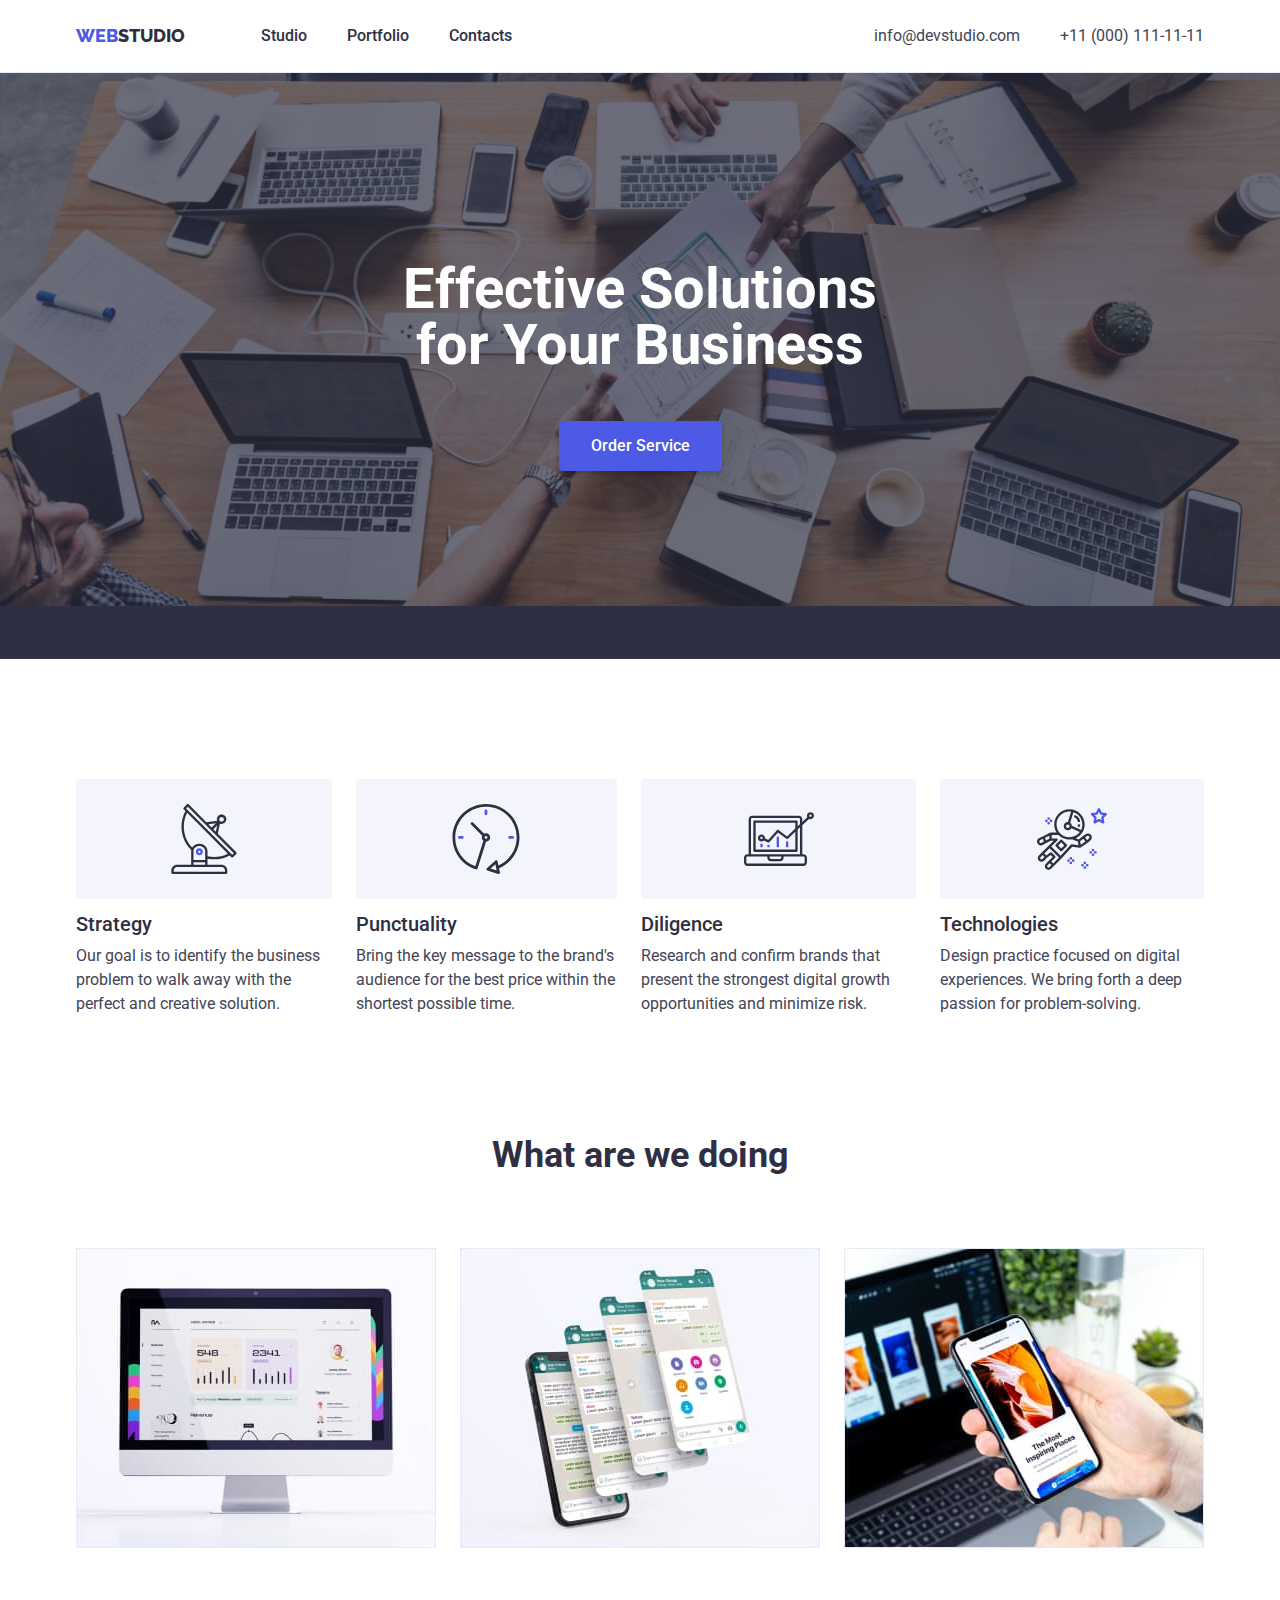
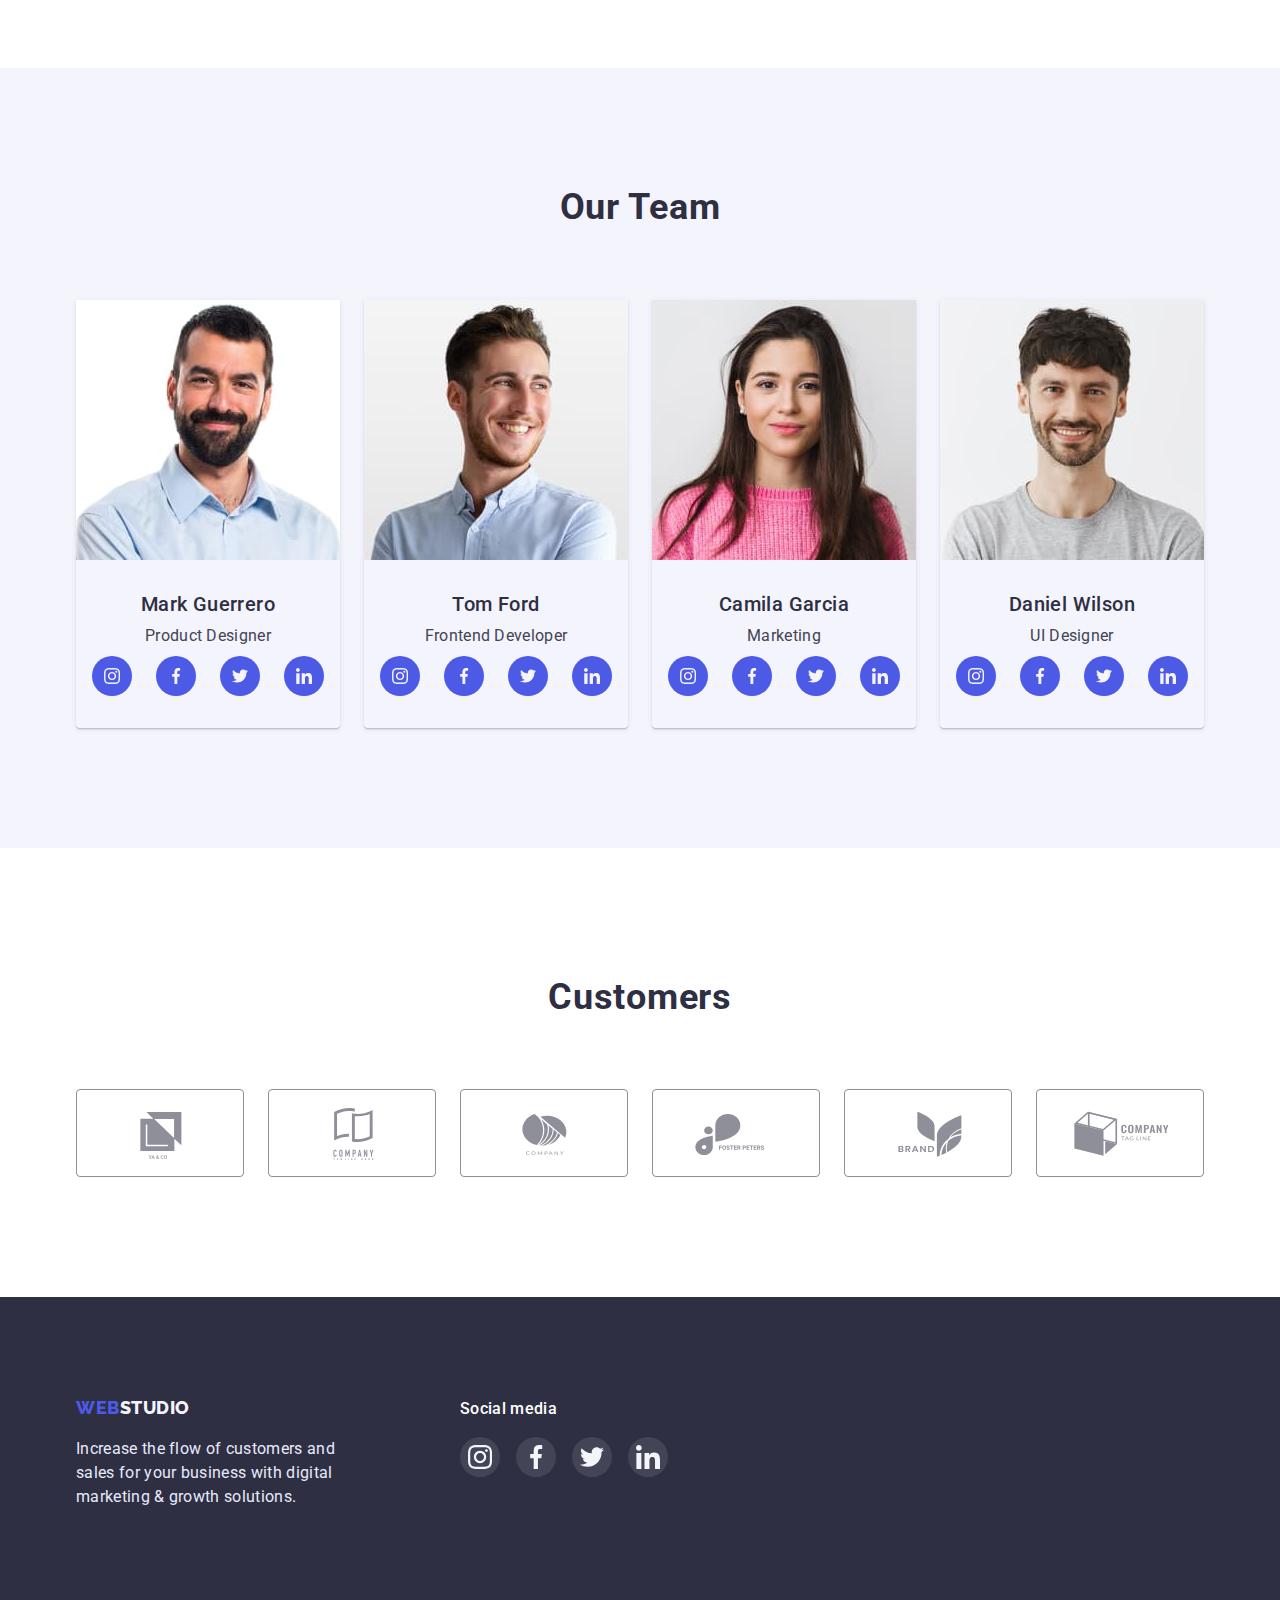
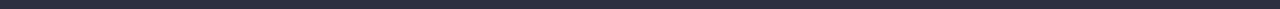
==== commit 0b1025b2: "1" ====
--- a/index.html
+++ b/index.html
@@ -69,6 +69,11 @@
           <h2 class="visually-hidden">Our qualities</h2>
           <ul class="about-list list">
             <li class="about-item icon-strategy">
+              <div class="icon">
+                <svg width="70" height="70">
+                  <use href="./images/sprite.svg#icon-strategy"></use>
+                </svg>
+              </div>
               <h3 class="about-title">Strategy</h3>
               <p class="about-text">
                 Our goal is to identify the business problem to walk away with
@@ -76,6 +81,11 @@
               </p>
             </li>
             <li class="about-item icon-punctualy">
+              <div class="icon">
+                <svg width="70" height="70">
+                  <use href="./images/sprite.svg#icon-punctuality"></use>
+                </svg>
+              </div>
               <h3 class="about-title">Punctuality</h3>
               <p class="about-text">
                 Bring the key message to the brand's audience for the best price
@@ -83,6 +93,11 @@
               </p>
             </li>
             <li class="about-item icon-diligence">
+              <div class="icon">
+                <svg width="70" height="70">
+                  <use href="./images/sprite.svg#icon-diligence"></use>
+                </svg>
+              </div>
               <h3 class="about-title">Diligence</h3>
               <p class="about-text">
                 Research and confirm brands that present the strongest digital
@@ -90,6 +105,11 @@
               </p>
             </li>
             <li class="about-item icon-tehnologies">
+              <div class="icon">
+                <svg width="70" height="70">
+                  <use href="./images/sprite.svg#icon-technologies"></use>
+                </svg>
+              </div>
               <h3 class="about-title">Technologies</h3>
               <p class="about-text">
                 Design practice focused on digital experiences. We bring forth a
@@ -150,9 +170,7 @@
                   <li class="soc-item-team">
                     <a class="soc-link-team link" href="">
                       <svg width="16" height="16" class="icon-team">
-                        <use
-                          href="./images/symbol-defs2.svg#icon-instagram"
-                        ></use>
+                        <use href="./images/sprite.svg#icon-instagram"></use>
                       </svg>
                     </a>
                   </li>
@@ -160,23 +178,21 @@
                     <a class="soc-link-team link" href=""
                       ><svg width="16" height="16" class="icon-team">
                         <use
-                          href="./images/symbol-defs2.svg#icon-facebook"
-                        ></use></svg
-                    ></a>
-                  </li>
-                  <li class="soc-item-team">
-                    <a class="soc-link-team link" href=""
-                      ><svg width="16" height="16" class="icon-team">
-                        <use
-                          href="./images/symbol-defs2.svg#icon-twitter"
-                        ></use></svg
-                    ></a>
-                  </li>
-                  <li class="soc-item-team">
-                    <a class="soc-link-team link" href=""
-                      ><svg width="16" height="16" class="icon-team">
-                        <use
-                          href="./images/symbol-defs2.svg#icon-linkedin"
+                          href="./images/sprite.svg#icon-facebook"
+                        ></use></svg
+                    ></a>
+                  </li>
+                  <li class="soc-item-team">
+                    <a class="soc-link-team link" href=""
+                      ><svg width="16" height="16" class="icon-team">
+                        <use href="./images/sprite.svg#icon-twitter"></use></svg
+                    ></a>
+                  </li>
+                  <li class="soc-item-team">
+                    <a class="soc-link-team link" href=""
+                      ><svg width="16" height="16" class="icon-team">
+                        <use
+                          href="./images/sprite.svg#icon-linkedin"
                         ></use></svg
                     ></a>
                   </li>
@@ -197,9 +213,7 @@
                   <li class="soc-item-team">
                     <a class="soc-link-team link" href="">
                       <svg width="16" height="16" class="icon-team">
-                        <use
-                          href="./images/symbol-defs2.svg#icon-instagram"
-                        ></use>
+                        <use href="./images/sprite.svg#icon-instagram"></use>
                       </svg>
                     </a>
                   </li>
@@ -207,23 +221,21 @@
                     <a class="soc-link-team link" href=""
                       ><svg width="16" height="16" class="icon-team">
                         <use
-                          href="./images/symbol-defs2.svg#icon-facebook"
-                        ></use></svg
-                    ></a>
-                  </li>
-                  <li class="soc-item-team">
-                    <a class="soc-link-team link" href=""
-                      ><svg width="16" height="16" class="icon-team">
-                        <use
-                          href="./images/symbol-defs2.svg#icon-twitter"
-                        ></use></svg
-                    ></a>
-                  </li>
-                  <li class="soc-item-team">
-                    <a class="soc-link-team link" href=""
-                      ><svg width="16" height="16" class="icon-team">
-                        <use
-                          href="./images/symbol-defs2.svg#icon-linkedin"
+                          href="./images/sprite.svg#icon-facebook"
+                        ></use></svg
+                    ></a>
+                  </li>
+                  <li class="soc-item-team">
+                    <a class="soc-link-team link" href=""
+                      ><svg width="16" height="16" class="icon-team">
+                        <use href="./images/sprite.svg#icon-twitter"></use></svg
+                    ></a>
+                  </li>
+                  <li class="soc-item-team">
+                    <a class="soc-link-team link" href=""
+                      ><svg width="16" height="16" class="icon-team">
+                        <use
+                          href="./images/sprite.svg#icon-linkedin"
                         ></use></svg
                     ></a>
                   </li>
@@ -244,9 +256,7 @@
                   <li class="soc-item-team">
                     <a class="soc-link-team link" href="">
                       <svg width="16" height="16" class="icon-team">
-                        <use
-                          href="./images/symbol-defs2.svg#icon-instagram"
-                        ></use>
+                        <use href="./images/sprite.svg#icon-instagram"></use>
                       </svg>
                     </a>
                   </li>
@@ -254,23 +264,21 @@
                     <a class="soc-link-team link" href=""
                       ><svg width="16" height="16" class="icon-team">
                         <use
-                          href="./images/symbol-defs2.svg#icon-facebook"
-                        ></use></svg
-                    ></a>
-                  </li>
-                  <li class="soc-item-team">
-                    <a class="soc-link-team link" href=""
-                      ><svg width="16" height="16" class="icon-team">
-                        <use
-                          href="./images/symbol-defs2.svg#icon-twitter"
-                        ></use></svg
-                    ></a>
-                  </li>
-                  <li class="soc-item-team">
-                    <a class="soc-link-team link" href=""
-                      ><svg width="16" height="16" class="icon-team">
-                        <use
-                          href="./images/symbol-defs2.svg#icon-linkedin"
+                          href="./images/sprite.svg#icon-facebook"
+                        ></use></svg
+                    ></a>
+                  </li>
+                  <li class="soc-item-team">
+                    <a class="soc-link-team link" href=""
+                      ><svg width="16" height="16" class="icon-team">
+                        <use href="./images/sprite.svg#icon-twitter"></use></svg
+                    ></a>
+                  </li>
+                  <li class="soc-item-team">
+                    <a class="soc-link-team link" href=""
+                      ><svg width="16" height="16" class="icon-team">
+                        <use
+                          href="./images/sprite.svg#icon-linkedin"
                         ></use></svg
                     ></a>
                   </li>
@@ -291,9 +299,7 @@
                   <li class="soc-item-team">
                     <a class="soc-link-team link" href="">
                       <svg width="16" height="16" class="icon-team">
-                        <use
-                          href="./images/symbol-defs2.svg#icon-instagram"
-                        ></use>
+                        <use href="./images/sprite.svg#icon-instagram"></use>
                       </svg>
                     </a>
                   </li>
@@ -301,23 +307,21 @@
                     <a class="soc-link-team link" href=""
                       ><svg width="16" height="16" class="icon-team">
                         <use
-                          href="./images/symbol-defs2.svg#icon-facebook"
-                        ></use></svg
-                    ></a>
-                  </li>
-                  <li class="soc-item-team">
-                    <a class="soc-link-team link" href=""
-                      ><svg width="16" height="16" class="icon-team">
-                        <use
-                          href="./images/symbol-defs2.svg#icon-twitter"
-                        ></use></svg
-                    ></a>
-                  </li>
-                  <li class="soc-item-team">
-                    <a class="soc-link-team link" href=""
-                      ><svg width="16" height="16" class="icon-team">
-                        <use
-                          href="./images/symbol-defs2.svg#icon-linkedin"
+                          href="./images/sprite.svg#icon-facebook"
+                        ></use></svg
+                    ></a>
+                  </li>
+                  <li class="soc-item-team">
+                    <a class="soc-link-team link" href=""
+                      ><svg width="16" height="16" class="icon-team">
+                        <use href="./images/sprite.svg#icon-twitter"></use></svg
+                    ></a>
+                  </li>
+                  <li class="soc-item-team">
+                    <a class="soc-link-team link" href=""
+                      ><svg width="16" height="16" class="icon-team">
+                        <use
+                          href="./images/sprite.svg#icon-linkedin"
                         ></use></svg
                     ></a>
                   </li>
@@ -334,37 +338,38 @@
             <li class="customers-item">
               <a class="customers-link" href="">
                 <svg class="icon-customers" width="104" height="56">
-                  <use href="./images/symbol-defs2.svg#icon-group-1"></use></svg
-              ></a>
-            </li>
-            <li class="customers-item">
-              <a class="customers-link" href="">
-                <svg class="icon-customers" width="104" height="56">
-                  <use href="./images/symbol-defs2.svg#icon-group-2"></use></svg
-              ></a>
-            </li>
-            <li class="customers-item">
-              <a class="customers-link" href="">
-                <svg class="icon-customers" width="104" height="56">
-                  <use href="./images/symbol-defs2.svg#icon-group-3"></use></svg
-              ></a>
-            </li>
-            <li class="customers-item">
-              <a class="customers-link" href="">
-                <svg class="icon-customers" width="104" height="56">
-                  <use href="./images/symbol-defs2.svg#icon-group-4"></use></svg
-              ></a>
-            </li>
-            <li class="customers-item">
-              <a class="customers-link" href="">
-                <svg class="icon-customers" width="104" height="56">
-                  <use href="./images/symbol-defs2.svg#icon-group-5"></use></svg
-              ></a>
-            </li>
-            <li class="customers-item">
-              <a class="customers-link" href="">
-                <svg class="icon-customers" width="104" height="56">
-                  <use href="./images/symbol-defs2.svg#icon-group"></use></svg
+                  <use href="./images/sprite.svg#icon-Logo1
+                  "></use></svg
+              ></a>
+            </li>
+            <li class="customers-item">
+              <a class="customers-link" href="">
+                <svg class="icon-customers" width="104" height="56">
+                  <use href="./images/sprite.svg#icon-Logo2"></use></svg
+              ></a>
+            </li>
+            <li class="customers-item">
+              <a class="customers-link" href="">
+                <svg class="icon-customers" width="104" height="56">
+                  <use href="./images/sprite.svg#icon-Logo3"></use></svg
+              ></a>
+            </li>
+            <li class="customers-item">
+              <a class="customers-link" href="">
+                <svg class="icon-customers" width="104" height="56">
+                  <use href="./images/sprite.svg#icon-Logo4"></use></svg
+              ></a>
+            </li>
+            <li class="customers-item">
+              <a class="customers-link" href="">
+                <svg class="icon-customers" width="104" height="56">
+                  <use href="./images/sprite.svg#icon-Logo5"></use></svg
+              ></a>
+            </li>
+            <li class="customers-item">
+              <a class="customers-link" href="">
+                <svg class="icon-customers" width="104" height="56">
+                  <use href="./images/sprite.svg#icon-Logo6"></use></svg
               ></a>
             </li>
           </ul>
@@ -389,30 +394,26 @@
             <li class="soc-item">
               <a class="soc-link link" href="">
                 <svg width="24" height="24" class="icon-footer">
-                  <use href="./images/symbol-defs2.svg#icon-instagram"></use>
+                  <use href="./images/sprite.svg#icon-instagram"></use>
                 </svg>
               </a>
             </li>
             <li class="soc-item">
               <a class="soc-link link" href=""
                 ><svg width="24" height="24" class="icon-footer">
-                  <use
-                    href="./images/symbol-defs2.svg#icon-facebook"
-                  ></use></svg
+                  <use href="./images/sprite.svg#icon-facebook"></use></svg
               ></a>
             </li>
             <li class="soc-item">
               <a class="soc-link link" href=""
                 ><svg width="24" height="24" class="icon-footer">
-                  <use href="./images/symbol-defs2.svg#icon-twitter"></use></svg
+                  <use href="./images/sprite.svg#icon-twitter"></use></svg
               ></a>
             </li>
             <li class="soc-item">
               <a class="soc-link link" href=""
                 ><svg width="24" height="24" class="icon-footer">
-                  <use
-                    href="./images/symbol-defs2.svg#icon-linkedin"
-                  ></use></svg
+                  <use href="./images/sprite.svg#icon-linkedin"></use></svg
               ></a>
             </li>
           </ul>
--- a/css/styles.css
+++ b/css/styles.css
@@ -217,6 +217,18 @@
   display: flex;
 }
 
+.about-list .icon {
+  display: flex;
+  align-items: center;
+  justify-content: center;
+
+  width: 100%;
+  height: 120px;
+  margin-bottom: 13px;
+
+  background-color: #f4f4fd;
+  border-radius: 4px;
+}
 .about-item {
   width: calc((100%-72) / 4);
   margin-right: 24px;
@@ -240,7 +252,7 @@
   line-height: 1.5;
 }
 
-.about-item::before {
+/* .about-item::before {
   display: block;
   content: "";
   background-size: contain;
@@ -264,7 +276,7 @@
 
 .icon-tehnologies::before {
   background-image: url(../images/technologies.svg);
-}
+} */
 
 /* end */
 
@@ -399,8 +411,8 @@
   justify-content: space-between;
 }
 .customers-item {
-  height: 92px;
-  width: 170px;
+  height: 88px;
+  width: 168px;
 }
 
 .customers-link {
@@ -424,8 +436,8 @@
   fill: currentColor;
 }
 
-.customerslist .customers-link:hover .icon-customers,
-.customerslist .customers-link:focus .icon-customers {
+.customers-list .customers-link:hover .icon-customers,
+.customers-list .customers-link:focus .icon-customers {
   fill: currentColor;
 
   transition-duration: 250ms;
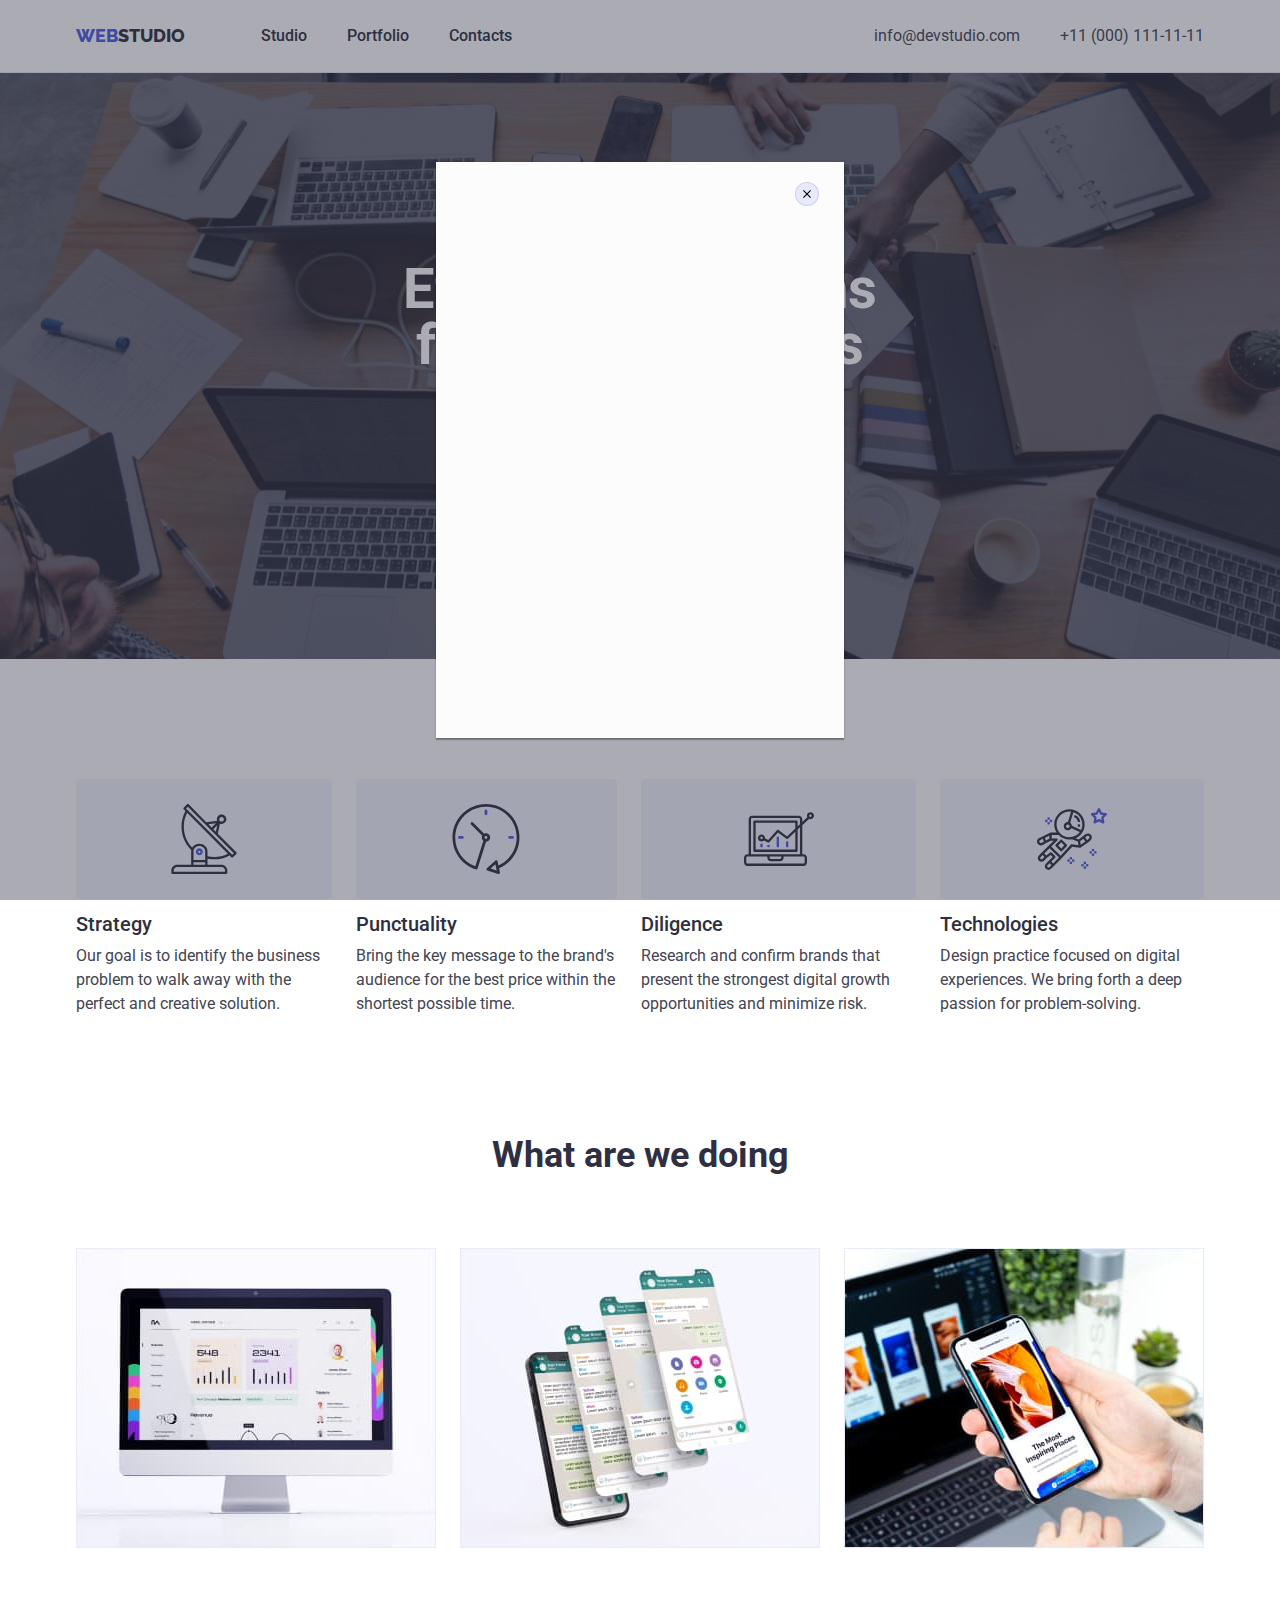
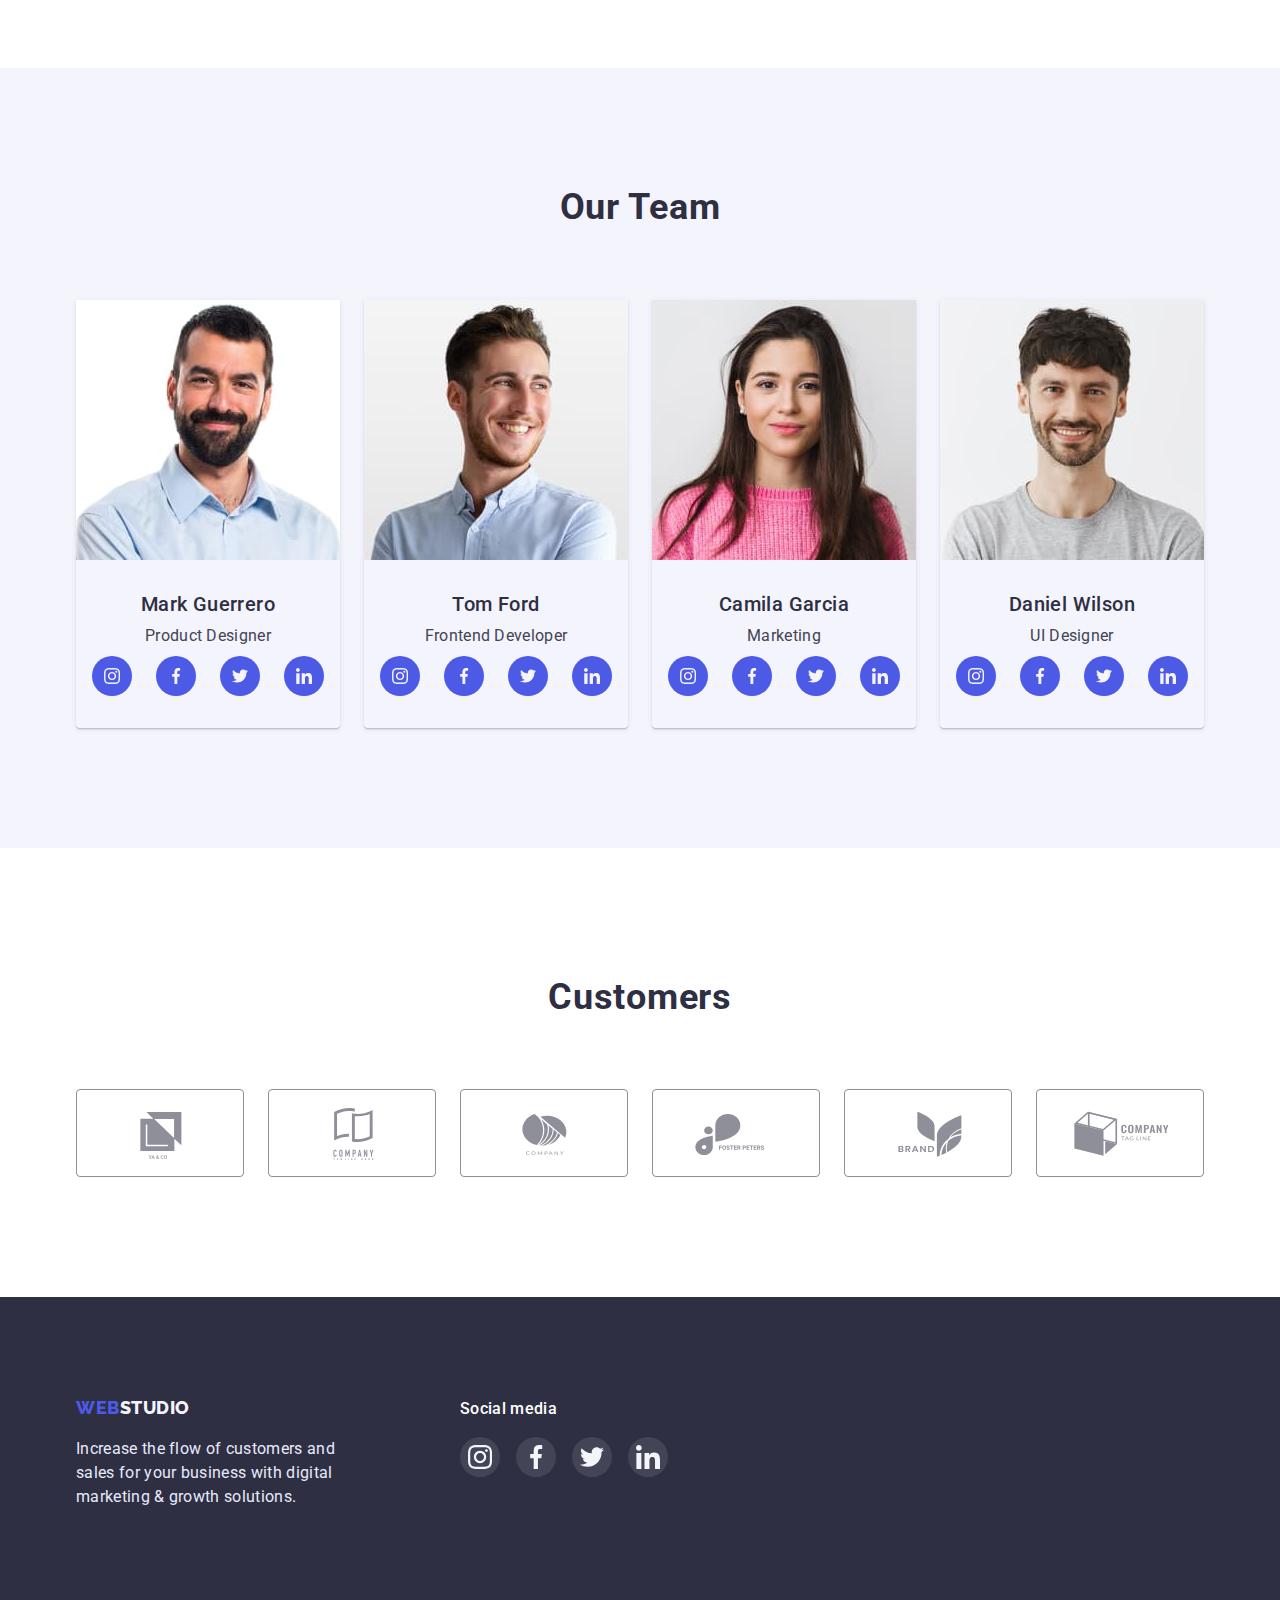
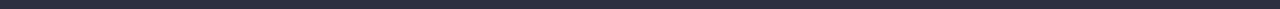
==== commit b11d6069: "1" ====
--- a/index.html
+++ b/index.html
@@ -60,7 +60,9 @@
             Effective Solutions <br />
             for Your Business
           </h1>
-          <button class="hero-btn" type="button">Order Service</button>
+          <button class="hero-btn" type="button" data-modal-open>
+            Order Service
+          </button>
         </div>
       </section>
       <!--навички-->
@@ -338,8 +340,10 @@
             <li class="customers-item">
               <a class="customers-link" href="">
                 <svg class="icon-customers" width="104" height="56">
-                  <use href="./images/sprite.svg#icon-Logo1
-                  "></use></svg
+                  <use
+                    href="./images/sprite.svg#icon-Logo1
+                  "
+                  ></use></svg
               ></a>
             </li>
             <li class="customers-item">
@@ -420,5 +424,15 @@
         </div>
       </div>
     </footer>
+    <div class="backdrop" data-modal>
+      <div class="modal">
+        <button type="button" class="modal-close-btn" data-modal-close>
+          <svg class="modal-close-btn-icon" width="8" height="8">
+            <use href="./images/sprite.svg#close-modal"></use>
+          </svg>
+        </button>
+      </div>
+    </div>
+    <script src="./js/modal.js"></script>
   </body>
 </html>
--- a/css/styles.css
+++ b/css/styles.css
@@ -4,6 +4,7 @@
   --HOVER: #434455;
   --white: #ffffff;
   --ocean: #404bbf;
+  --transition-dur-and-func: 2250ms cubic-bezier(0.4, 0, 0.2, 1);
 }
 
 /* основной текст NAVY BLUE  color: #2E2F42*/
@@ -161,7 +162,7 @@
     ),
     url(../images/bkc-img.jpg);
   background-repeat: no-repeat;
-  background-size: 100%;
+  object-fit: cover;
   padding: 188px 0;
   text-align: center;
   max-width: 1440px;
@@ -603,3 +604,70 @@
 }
 
 /* end */
+
+/* MODAL WINDOW */
+
+.backdrop {
+  position: fixed;
+  top: 0;
+  left: 0;
+  z-index: 100;
+  width: 100%;
+  height: 100%;
+  background-color: rgba(46, 47, 66, 0.4);
+  transition: opacity var(--transition-dur-and-func),
+    visibility var(--transition-dur-and-func);
+}
+
+.modal {
+  position: absolute;
+  top: 50%;
+  left: 50%;
+  transform: translate(-50%, -50%) scaleY(1);
+  width: 408px;
+  height: 576px;
+  background-color: #fcfcfc;
+  box-shadow: 0px 1px 1px rgba(0, 0, 0, 0.14), 0px 1px 3px rgba(0, 0, 0, 0.12),
+    0px 2px 1px rgba(0, 0, 0, 0.2);
+  transition: transform 250ms linear;
+}
+
+.backdrop.is-hidden .modal {
+  transform: translate(-50%, -50%) scaleY(0);
+}
+
+.modal-close-btn {
+  position: absolute;
+  top: 20px;
+  right: 25px;
+  display: flex;
+  align-items: center;
+  justify-content: center;
+  width: 24px;
+  height: 24px;
+  background-color: #e7e9fc;
+  border-radius: 50%;
+  border: 1px solid rgba(0, 0, 0, 0.1);
+  padding: 0;
+  transition: background-color var(--transition-dur-and-func),
+    border-color var(--transition-dur-and-func);
+}
+
+.modal-close-btn-icon {
+  transition: fill var(--transition-dur-and-func);
+}
+
+.modal-close-btn:is(:hover, :focus) {
+  border-color: var(--ocean);
+  background-color: var(--ocean);
+}
+
+.modal-close-btn:is(:hover, :focus) .modal-close-btn-icon {
+  fill: var(--white);
+}
+
+.backdrop.is-hidden {
+  opacity: 0;
+  visibility: hidden;
+  pointer-events: none;
+}
